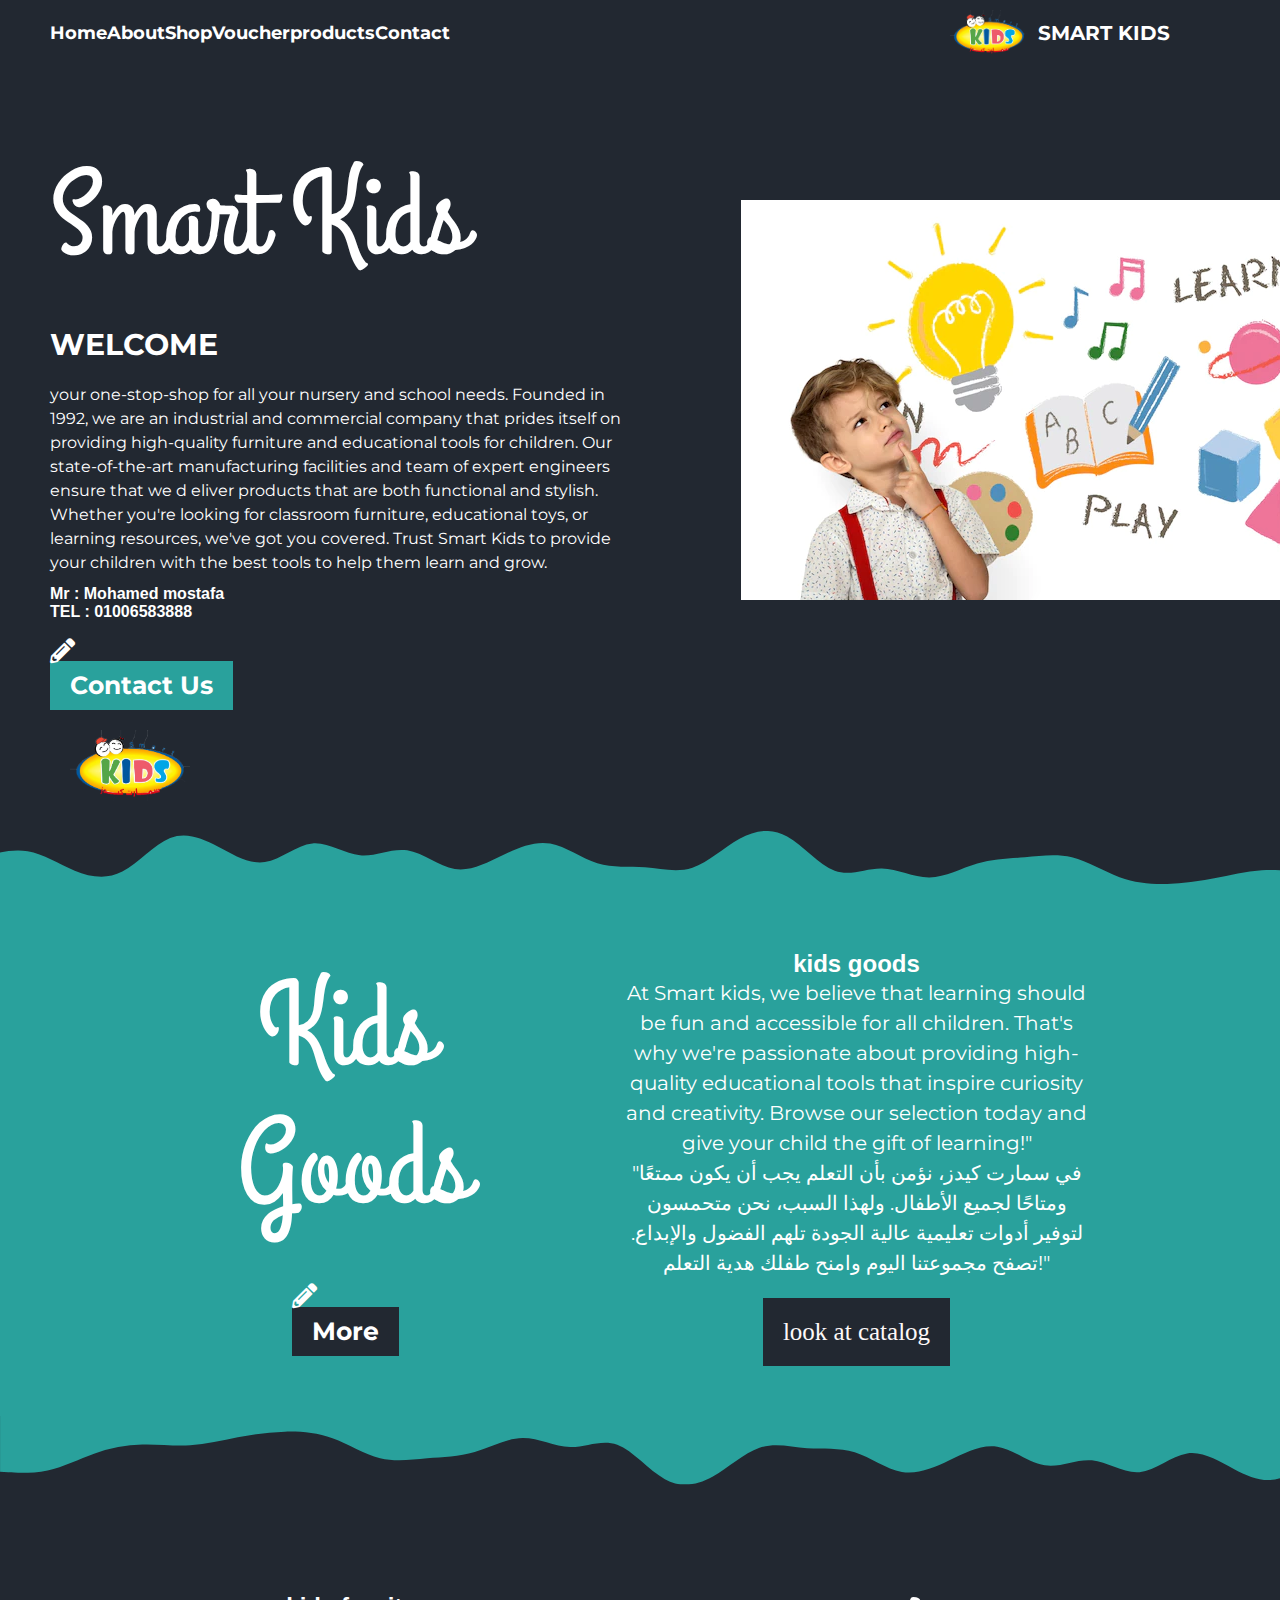
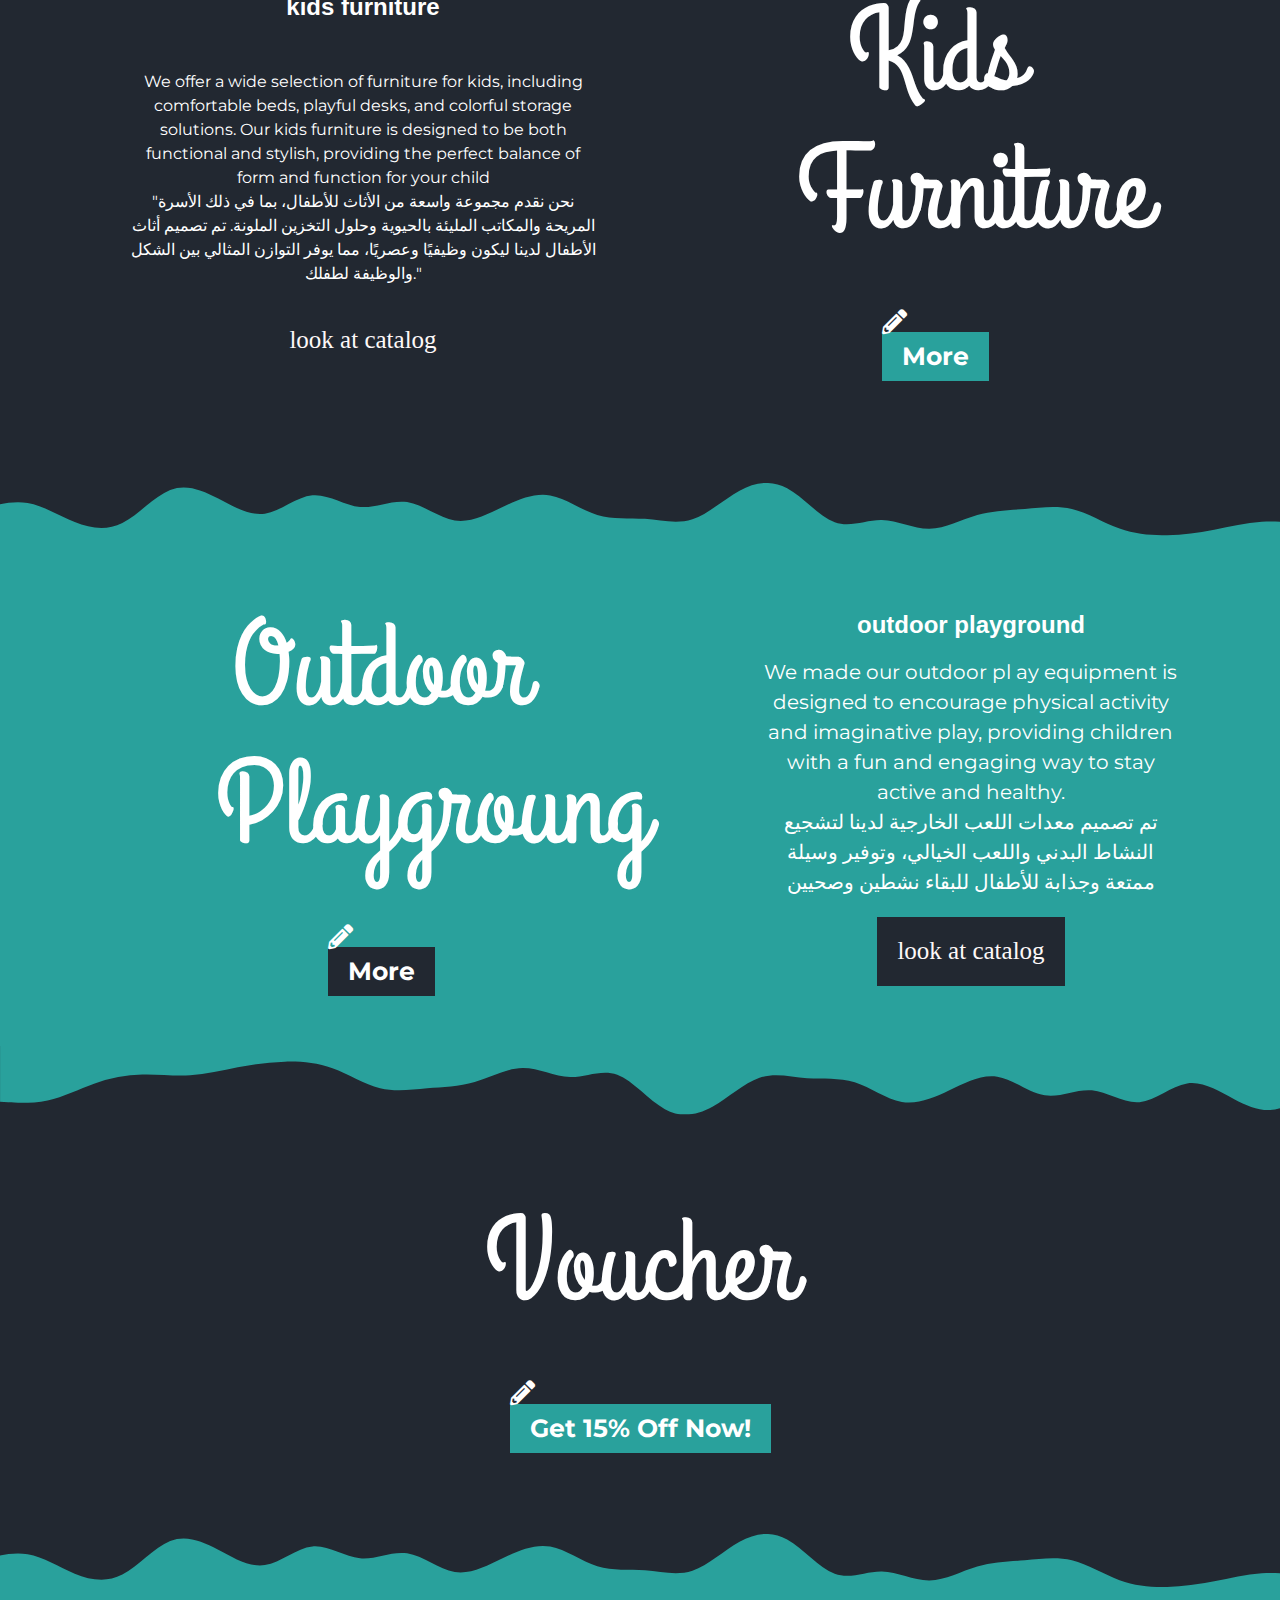
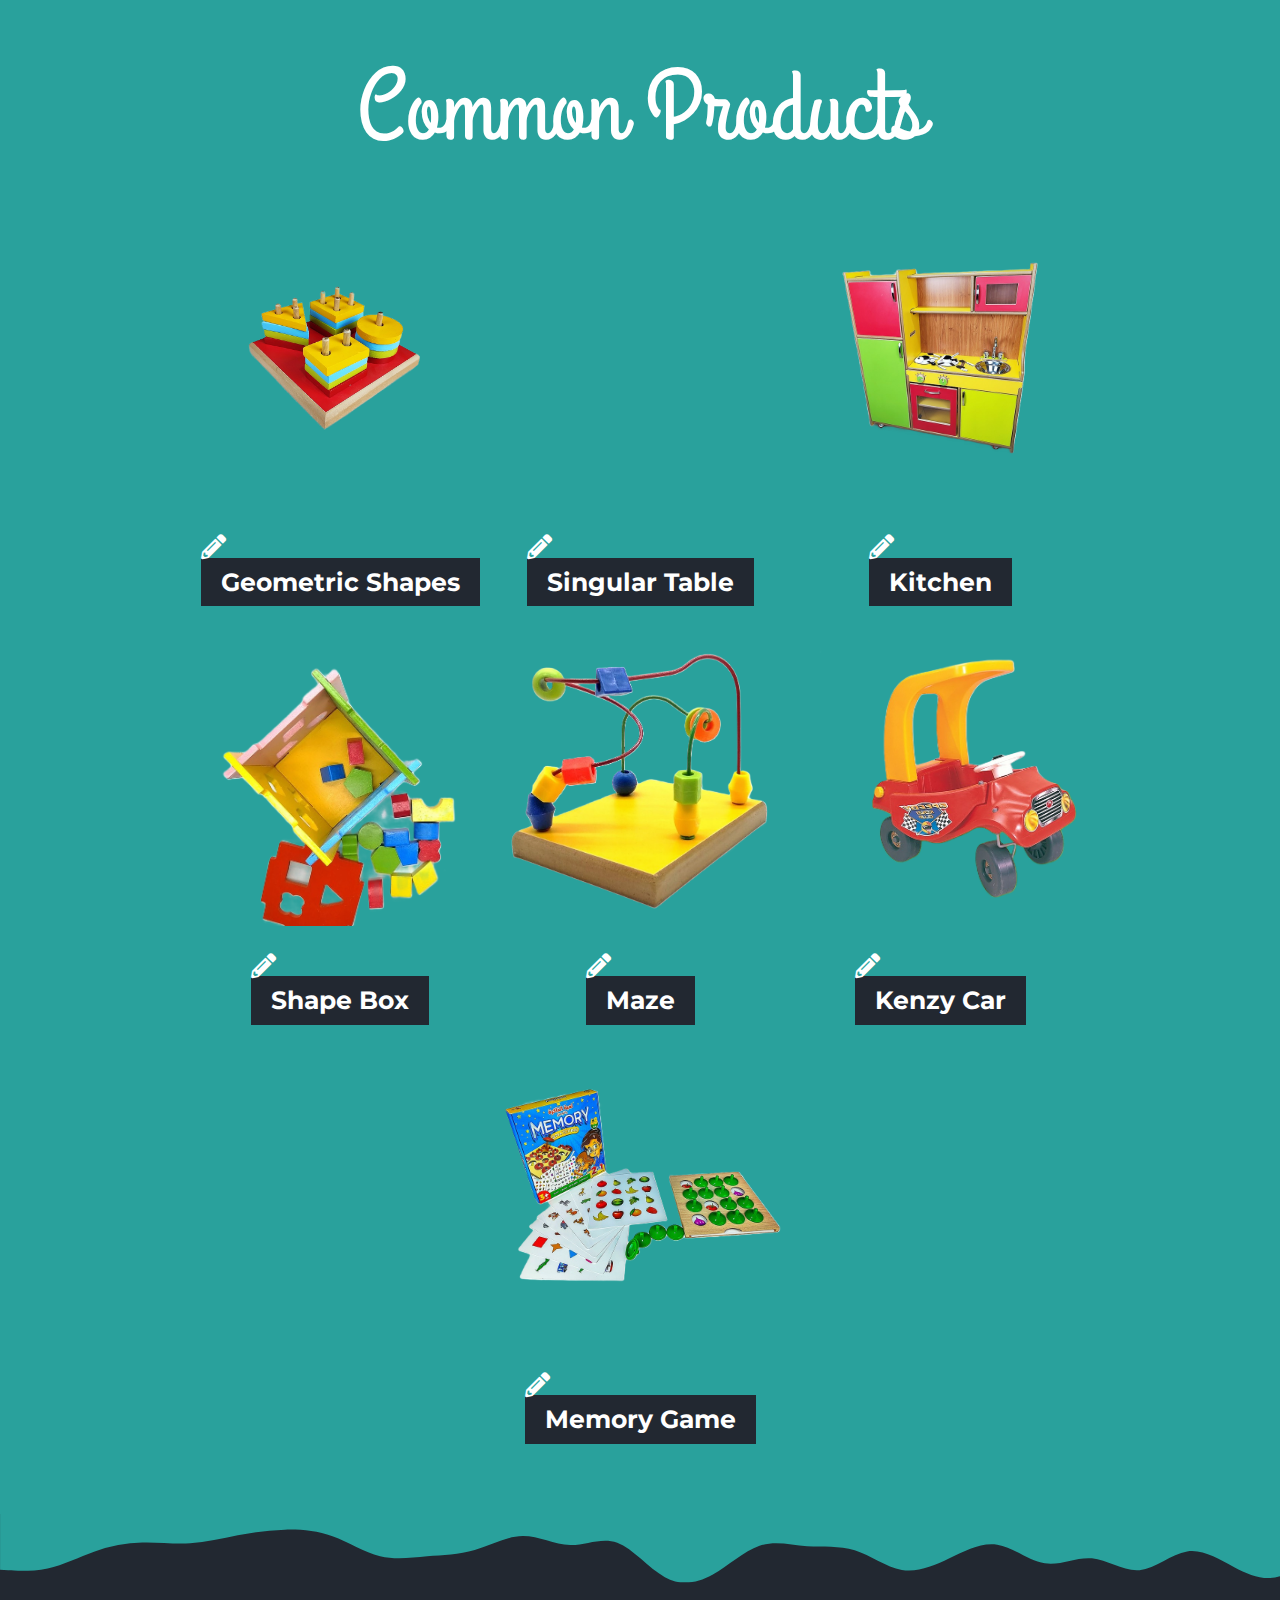
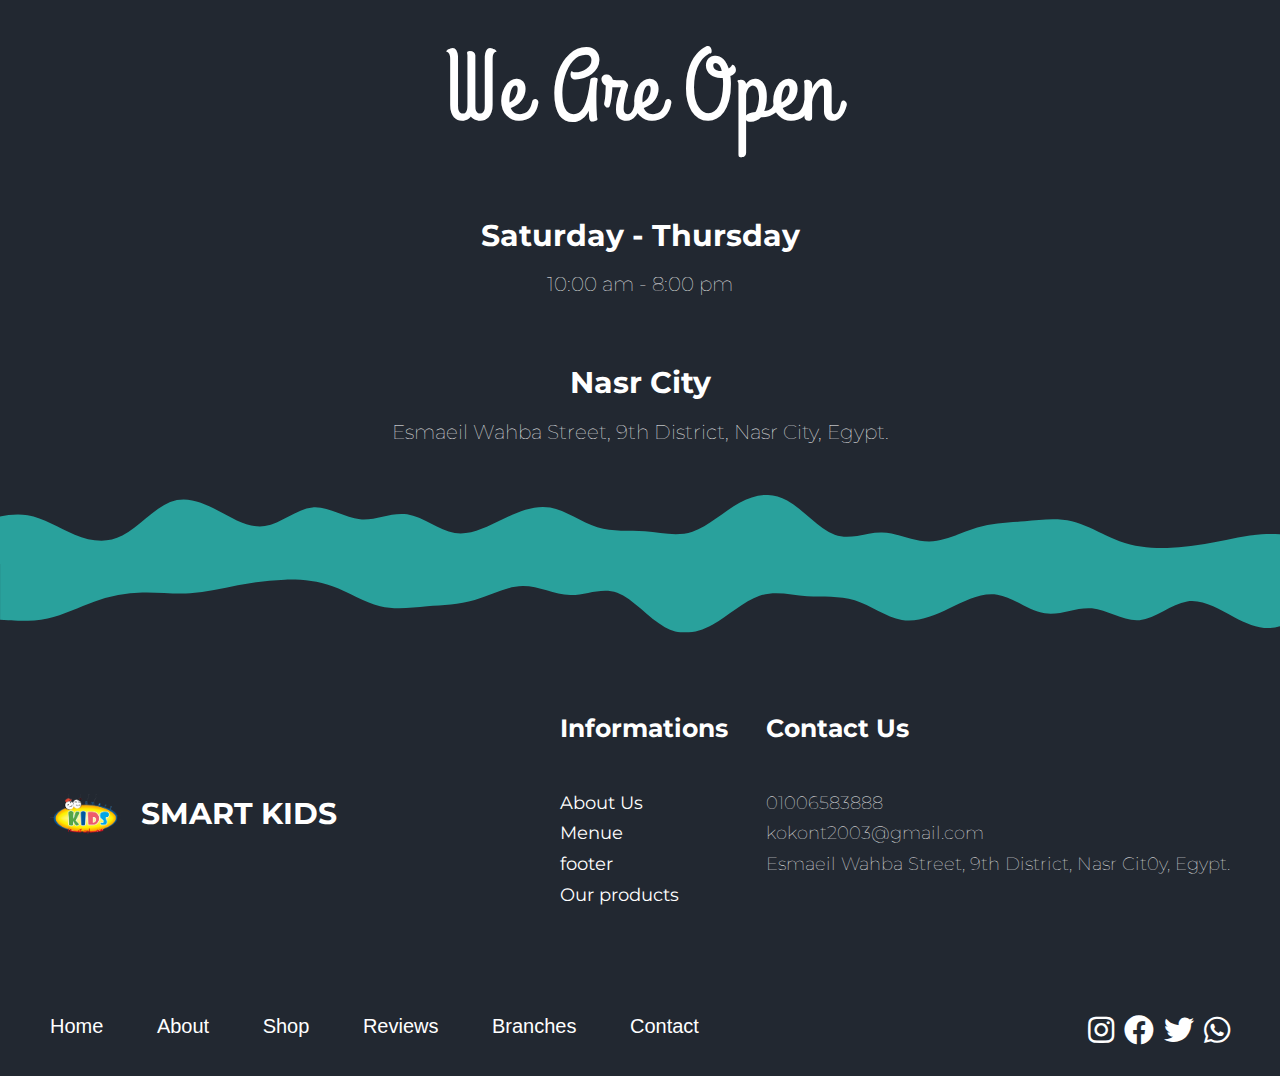
==== index.html @ daf352e1 "Add files via upload" ====
<!DOCTYPE html>
<html lang="en">

    <head>
        <meta charset="UTF-8" />
        <meta http-equiv="X-UA-Compatible" content="IE=edge" />
        <meta name="viewport" content="width=device-width, initial-scale=1.0" />
        <!-- Render All Elements Normally -->
        <link rel="stylesheet" href="css/normalize.css" />
        <!-- Font Awesome Library -->
        <link rel="stylesheet" href="css/all.min.css" />
        <!-- Main Template CSS File -->
        <link rel="stylesheet" href="css/style.css" />
        <!-- google fonts -->
        <link rel="preconnect" href="https://fonts.googleapis.com">
        <link rel="preconnect" href="https://fonts.gstatic.com" crossorigin>
        <link
            href="https://fonts.googleapis.com/css2?family=Grand+Hotel&family=Montserrat:wght@400;700&display=swap"
            rel="stylesheet"> <title>smart kids</title>
    </head>

    <body>
        <!-- Start Header -->
        <div class="header">
            <div class="container">
                <div class="toogle-menue"></div>
                <ul class="links">
                    <li><a href="#">Home</a></li>
                    <li><a href="#landing">About</a></li>
                    <li><a href="#shop">Shop</a></li>
                    <li><a href="#voucher">Voucher</a></li>
                    <li><a href="#branches">products</a></li>
                    <li><a href="#contact">Contact</a></li>
                </ul>
                <a href="#" class="logo"> <img src="images/i.png" alt> smart kids</a>
            </div>
        </div>
        <!-- End Header -->
        <!-- Start Landing -->
        <div class="landing" id="landing">
            <div class="container">
                <h2 class="main-heading">smart kids </h2>
                <h3 class="sec-heading">Welcome </h3>
                <p class="text"> your one-stop-shop for all your nursery and school needs. Founded in 1992, we are an industrial and commercial company that prides 
                    itself on providing high-quality furniture and educational tools for children. Our state-of-the-art manufacturing facilities and team of expert engineers ensure that we d
                    eliver products that are both functional and stylish. Whether you're looking 
                    for classroom furniture, educational toys, or learning resources, we've got you covered. Trust Smart Kids to provide your children with the best tools to help them learn and grow.
                </p>

                <h4 class="owner_name"> Mr : Mohamed mostafa <br>  TEL : 01006583888</h4>
                <a href="#contact" class="btn sec-color">contact us
                    <span></span>
                    <span></span>
                    <span></span>
                    <span></span>
                </a>
                <img class="logo2" src="images/i.png"> 
                
                <div class="slider-container">
                    <div class="slide" id="slide-1">
                      <img src="slider1.webp" alt="Slide 1">
                    </div>
                    <div class="slide" id="slide-2">
                      <img src="slider2.webp" alt="Slide 2">
                    </div>
                    <div class="slide" id="slide-3">
                      <img src="slider.webp" alt="Slide 3">
                    </div>
                    
                  </div>
                
                <img class="photo" src="./images/landing.png" alt>
            </div>
            <img class="wave top" src="./images/wave.svg" alt>
        </div>
        <!-- End Landing -->
        <!-- Start Balck Coffee -->
        <div class="black-coffee" id="shop">
            <div class="container">
                <div class="left">
                    <h2 class="main-heading">kids goods</h2>
                    <a href="kidsgoods.html" class="btn main-color">more
                        <span></span>
                        <span></span>
                        <span></span>
                        <span></span>
                    </a>
                </div>
                <div class="right">
                    <img class="photo" src="">
                    <h2>kids goods </h2>
                    
                    <p class="text">At Smart kids, we believe that learning should be fun and accessible for all children. That's why we're
                         passionate about providing high-quality educational tools that inspire curiosity and creativity. Browse our selection today and give your child the gift of learning!" 
                        <br>  "في سمارت كيدز، نؤمن بأن التعلم يجب أن يكون ممتعًا ومتاحًا لجميع الأطفال. ولهذا السبب، نحن متحمسون لتوفير أدوات تعليمية عالية الجودة تلهم الفضول والإبداع. تصفح مجموعتنا اليوم وامنح طفلك هدية التعلم!"


                        </p>
                         <a href="https://drive.google.com/file/d/15uPUa8YGggbLbIYWR8mlrxXrPIsjhNo_/view" class="catalog_botton"> look at catalog</a>
                </div>
            </div>
        </div>
        <!-- End Balck Coffee -->
        <!-- Start Hot Coffee -->
        <div class="hot-coffee">
            <img class="wave top" src="./images/wave.svg" alt>
            <img class="wave bottom" src="./images/wave.svg" alt>
            <div class="container">
                <div class="left">
                    <h2 class="main-heading">kids furniture</h2>
                    <a href="kids furniture.html" class="btn main-color">more
                        <span></span>
                        <span></span>
                        <span></span>
                        <span></span>
                    </a>
                </div>
                <div class="right">
                    <img class="photo" src="" alt>
                    <h2>kids furniture</h2>
                    <p class="text">We offer a wide selection of furniture for kids, including comfortable beds, playful desks, 
                        and colorful storage solutions. Our kids furniture is designed to be both functional and stylish, providing the perfect balance of form and function for your child
                        <br> "نحن نقدم مجموعة واسعة من الأثاث للأطفال، بما في ذلك الأسرة المريحة والمكاتب المليئة بالحيوية وحلول التخزين الملونة. تم تصميم أثاث الأطفال لدينا ليكون وظيفيًا وعصريًا، مما يوفر التوازن المثالي بين الشكل والوظيفة لطفلك."


                    </p>
                        <a href="https://drive.google.com/file/d/1RZOlcLW_BNAa9fKy_Tj-iD8TSJ9yM1sc/view" class="catalog_botton"> look at catalog</a>
                </div>
            </div>
        </div>

        <!-- End Hot Coffee -->
        <!-- Start White Coffee -->
        <div class="black-coffee" id="shop">
            <div class="container">
                <div class="left">
                    <h2 class="main-heading">outdoor playgroung</h2>
                    <a  href="outdoor playground.html" class="btn main-color">more
                        <span></span>
                        <span></span>
                        <span></span>
                        <span></span>
                    </a>
                </div>
                <div class="right">
                    <img class="photo" src="">
                    <h2> outdoor playground</h2>
                    <br> 
                    <p class="text"> We made our outdoor pl
                        ay equipment is designed to encourage physical activity 
                        and imaginative play, providing children with a fun and engaging way to stay active and healthy.
                        <br> تم تصميم معدات اللعب الخارجية لدينا لتشجيع النشاط البدني واللعب الخيالي، وتوفير وسيلة ممتعة وجذابة للأطفال للبقاء نشطين وصحيين


                     </p>
                         <a href="https://docs.google.com/presentation/d/1jX-IVxRZ-FwaDv3t13klKq6Z7dMm_e2P/edit#slide=id.p1" class="catalog_botton"> look at catalog</a>
                </div>
            </div>
        </div>
        <!-- End White Coffee -->
        <!-- Start Voucher -->
        <div class="voucher" id="voucher">
            <img class="wave bottom" src="./images/wave.svg" alt>
            <img class="wave top" src="./images/wave.svg" alt>
            <div class="container">
                <h2 class="main-heading">voucher</h2>
                <img src="smart kids/smartkids-main/img/salephoto.jpg" alt>
                <a class="btn sec-color">Get 15% off now! <span></span>
                    <span></span>
                    <span></span>
                    <span></span>
                </a>

            </div>
        </div>
        <!-- End Voucher -->
       <!-- Start Our Branches -->
       <div class="branches" id="branches">
        <h2 class="main-heading">common products</h2>
        <div class="container">
            <div class="content">
                <div class="img one"></div>
                <a class="btn main-color">geometric shapes <span></span>
                    <span></span>
                    <span></span>
                    <span></span>
                </a>
                <p class="text">Lorem ipsum dolor sit, amet consectetur
                    adipisicing elit. Perferendis impedit eligendi, illo
                    obcaecati minima </p>
            </div>
            <div class="content">
                <div class="img two"></div>
                <a class="btn main-color">singular table  <span></span>
                    <span></span>
                    <span></span>
                    <span></span>
                </a>
                <p class="text">Lorem ipsum dolor sit, amet
                    consectetur
                    adipisicing elit. Perferendis impedit eligendi, illo
                    obcaecati minima </p>
            </div>
            <div class="content">
                <div class="img three"></div>
                <a class="btn main-color">kitchen <span></span>
                    <span></span>
                    <span></span>
                    <span></span>
                </a>
                <p class="text">Lorem ipsum dolor sit, amet consectetur
                    adipisicing elit. Perferendis impedit eligendi, illo
                    obcaecati minima </p>
            </div>
            <div class="content">
                <div class="img four"></div>
                <a class="btn main-color">shape box <span></span>
                    <span></span>
                    <span></span>
                    <span></span>
                </a>
                <p class="text">Lorem ipsum dolor sit, amet consectetur
                    adipisicing elit. Perferendis impedit eligendi, illo
                    obcaecati minima </p>
            </div>
            <div class="content">
                <div class="img five"></div>
                <a class="btn main-color">maze <span></span>
                    <span></span>
                    <span></span>
                    <span></span>
                </a>
                <p class="text">Lorem ipsum dolor sit, amet consectetur
                    adipisicing elit. Perferendis impedit eligendi, illo
                    obcaecati minima </p>
            </div>
            <div class="content">
                <div class="img sex"></div>
                <a class="btn main-color">kenzy car <span></span>
                    <span></span>
                    <span></span>
                    <span></span>
                </a>
                <p class="text">Lorem ipsum dolor sit, amet consectetur
                    adipisicing elit. Perferendis impedit eligendi, illo
                    obcaecati minima </p>
            </div>
            
            <div class="content">
                <div class="img seven"></div>
                <a class="btn main-color">memory game <span></span>
                    <span></span>
                    <span></span>
                    <span></span>
                </a>
                <p class="text">Lorem ipsum dolor sit, amet consectetur
                    adipisicing elit. Perferendis impedit eligendi, illo
                    obcaecati minima </p>
            </div>

            

        </div>
    </div>
    <!-- End Our Branches -->
        <!-- Start Opening Times -->
        <div class="opening-times">
            <img class="wave bottom" src="./images/wave.svg" alt>
            <img class="wave top" src="./images/wave.svg" alt>

            <div class="container">
                <h2 class="main-heading">we are open</h2>
                <h3 class="sec-heading"> Saturday - Thursday</h3>
                <h4>10:00 am - 8:00 pm</h4>
                <h3 class="sec-heading">nasr city</h3>
                <h4>Esmaeil Wahba Street, 9th District, Nasr City, Egypt.</h4>
            

            </div>
        </div>
        <!-- End Opening Times -->
    <!-- Start Reviews -->
    <!--<div class="reviews" id="reviews">
        <h2 class="main-heading">customer reviews</h2>
        <div class="container">
            <div class="left">
                <img class="photo" src="" alt>
                <h4>john peter</h4>
                <p class="text">Lorem, ipsum dolor sit amet consectetur
                    adipisicing elit. Inventore veniam nemo optio
                    aspernatur, fugit, dolores eaque voluptate similique
                    necessitatibus sunt </p>
            </div>
            <div class="right">
                <img class="photo" src="" alt>
                <h4>ella samson</h4>
                <p class="text">Lorem, ipsum dolor sit amet consectetur
                    adipisicing elit. Inventore veniam nemo optio
                    aspernatur, fugit, dolores eaque voluptate similique
                    necessitatibus sunt</p>
            </div>
        </div>
    </div>-->
    <!-- End Reviews -->
     
        <!-- Start Footer -->
        <div class="footer" id="contact">
            <img class="wave bottom" src="./images/wave.svg" alt>
            <div class="container">
                <div class="up">
                    <div class="logo">
                        <img src="./images/i.png" alt>
                        <span>smart kids</span>
                    </div>
                    <div class="info">
                        <h4>Informations</h4>
                        <a href="#landing">About Us</a>
                        <a href="#shop">Menue</a>
                        <a href="#reviews">footer</a>
                        <a href="#branches"> Our products</a>
                    

                    </div>
                    <div class="contact">
                        <h4>Contact Us</h4>
                        <h5>01006583888</h5>
                        <h5>kokont2003@gmail.com</h5>            
                <h5>Esmaeil Wahba Street, 9th District, Nasr Cit0y, Egypt.</h5>
            
                    </div>
                </div>
                <div class="down">
                    <ul class="links">
                        <li><a href="#">Home</a></li>
                        <li><a href="#landing">About</a></li>
                        <li><a href="#shop">Shop</a></li>
                        <li><a href="#reviews">Reviews</a></li>
                        <li><a href="#branches">Branches</a></li>
                        <li><a href="#contact">Contact</a></li>
                    </ul>
                    <ul class="social">
                        <li><a href=""> <i class="fa-brands fa-instagram"></i>
                            </a></li>
                        <li><a href="https://www.facebook.com/Smart-kids-%D8%AA%D8%AC%D9%87%D9%8A%D8%B2-%D8%AD%D8%B6%D8%A7%D9%86%D8%A7%D8%AA-%D9%88-%D9%85%D8%AF%D8%A7%D8%B1%D8%B3-100479931298171/"> <i class="fa-brands fa-facebook"></i>
                            </a></li>
                        <li><a href> <i class="fa-brands fa-twitter"></i>
                            </a></li>
                        <li><a href> <i class="fa-brands fa-whatsapp"></i>
                            </a></li>
                    </ul>
                </div>
            </div>
        </div>
        <!-- End Footer -->
        <!-- Start Going To Top -->
        <a href="#" class="going-to-top"></a>
        <!-- End Going To Top -->
        <script src="./js/script.js"></script>
    </body>

</html>
---- css/style.css ----
/*
* Prefixed by https://autoprefixer.github.io
* PostCSS: v8.4.14,
* Autoprefixer: v10.4.7
* Browsers: last 4 version
*/

/* Start Variables */

:root {
    --main-color: #222831;
    --sec-color: rgb(41, 161, 156);
    --third-color: #ffffff;
    --main-font: 'Grand Hotel', 'cursive';
    --sec-font: 'Montserrat', sans-serif;
    --header-height: 80px;
}

/* End Variables */

/* Start Global Rules */

* {
    -webkit-box-sizing: border-box;
    box-sizing: border-box;
    padding: 0;
    margin: 0;
}

html {
    scroll-behavior: smooth;
}

body {
    font-family: "Open Sans", sans-serif;
    color: var(--third-color);
    background-color: var(--main-color);
}

ul {
    list-style: none;
}

a {
    text-decoration: none;
    color: var(--third-color);
}

/* End Global Rules */

/* Start Main Components */
.container {
    padding-left: 50px;
    padding-right: 50px;
    margin-left: auto;
    margin-right: auto;
    width: 100%;
}

.main-heading {
    font-family: var(--main-font);
    text-transform: capitalize;
    font-size: 120px;
    margin-bottom: 40px;
    font-weight: 100;
}

@media only screen and (max-width: 992px) {
    .main-heading {
        font-size: 100px;
    }
}

@media only screen and (max-width: 768px) {
    .main-heading {
        font-size: 60px;
        font-weight: 100;
    }
}

.sec-heading {
    font-family: var(--sec-font);
    text-transform: uppercase;
    font-size: 30px;
    margin-bottom: 20px;
}

@media only screen and (max-width: 992px) {
    .sec-heading {
        font-size: 25px;
    }
}

@media only screen and (max-width: 768px) {
    .sec-heading {
        font-size: 20px;
    }
}


.text {
    font-family: var(--sec-font);
    line-height: 1.5;
}

.btn {
    font-family: var(--sec-font);
    text-transform: capitalize;
    font-size: 25px;
    font-weight: bold;
    padding: 10px 20px;
    border: none;
    margin-top: 30px;
    display: block;
    cursor: pointer;
    position: relative;
    width: -webkit-fit-content;
    width: -moz-fit-content;
    width: fit-content;
    z-index: 999;
}

.btn:hover {
    color: var(--main-color);
    -webkit-transition: 0.2s;
    -o-transition: 0.2s;
    transition: 0.2s;
    -webkit-transition-delay: 0.8s;
    -o-transition-delay: 0.8s;
    transition-delay: 0.8s;
}

.btn::before {
    content: '';
    position: absolute;
    top: 0;
    left: 0;
    width: 100%;
    height: 100%;
    background-color: var(--third-color);
    z-index: -1;
    -webkit-transform: scale(0);
    -ms-transform: scale(0);
    transform: scale(0);
    -webkit-transform-origin: top left;
    -ms-transform-origin: top left;
    transform-origin: top left;
}

.btn::after {
    content: '\f303';
    font-family: fontAwesome;
    position: absolute;
    width: 10px;
    height: 10px;
    color: var(--third-color);
    top: -50%;
    left: 0;
}

.btn:hover::after {
    -webkit-animation: draw 0.9s linear forwards;
    animation: draw 0.9s linear forwards;
}

@-webkit-keyframes draw {
    0% {
        top: -50%;
        left: 0;
    }

    20% {
        top: -50%;
        left: 100%;
    }

    40% {
        top: 50%;
        right: 0%;
    }

    60% {
        top: 50%;
        left: 0%;
    }

    80% {
        top: -50%;
        left: 0%;
    }

    100% {
        top: 50%;
        left: 100%;
    }

}

@keyframes draw {
    0% {
        top: -50%;
        left: 0;
    }

    20% {
        top: -50%;
        left: 100%;
    }

    40% {
        top: 50%;
        right: 0%;
    }

    60% {
        top: 50%;
        left: 0%;
    }

    80% {
        top: -50%;
        left: 0%;
    }

    100% {
        top: 50%;
        left: 100%;
    }

}

.btn:hover::before {
    -webkit-transform: scale(1);
    -ms-transform: scale(1);
    transform: scale(1);
    -webkit-transition: 0.5s;
    -o-transition: 0.5s;
    transition: 0.5s;
    -webkit-transition-delay: 0.8s;
    -o-transition-delay: 0.8s;
    transition-delay: 0.8s;
}

.btn span {
    position: absolute;
    background-color: var(--third-color);
}

.btn span:nth-of-type(1),
.btn span:nth-of-type(3) {
    width: 100%;
    height: 2px;
}

.btn span:nth-of-type(1) {
    top: 0;
    left: 0;
    -webkit-transform-origin: left;
    -ms-transform-origin: left;
    transform-origin: left;
    -webkit-transform: scaleX(0);
    -ms-transform: scaleX(0);
    transform: scaleX(0);
}

.btn:hover span:nth-of-type(1) {
    -webkit-transform: scaleX(1);
    -ms-transform: scaleX(1);
    transform: scaleX(1);
    -webkit-transition: 0.2s;
    -o-transition: 0.2s;
    transition: 0.2s;
    -webkit-transition-delay: 0s;
    -o-transition-delay: 0s;
    transition-delay: 0s;
}

.btn span:nth-of-type(3) {
    bottom: 0;
    left: 0;
    -webkit-transform-origin: right;
    -ms-transform-origin: right;
    transform-origin: right;
    -webkit-transform: scaleX(0);
    -ms-transform: scaleX(0);
    transform: scaleX(0);
}

.btn:hover span:nth-of-type(3) {
    -webkit-transform: scaleX(1);
    -ms-transform: scaleX(1);
    transform: scaleX(1);
    -webkit-transition: 0.2s;
    -o-transition: 0.2s;
    transition: 0.2s;
    -webkit-transition-delay: 0.4s;
    -o-transition-delay: 0.4s;
    transition-delay: 0.4s;
}

.btn span:nth-of-type(2),
.btn span:nth-of-type(4) {
    height: 100%;
    width: 2px;
}

.btn span:nth-of-type(2) {
    top: 0;
    right: 0;
    -webkit-transform-origin: top;
    -ms-transform-origin: top;
    transform-origin: top;
    -webkit-transform: scaleY(0);
    -ms-transform: scaleY(0);
    transform: scaleY(0);
}

.btn:hover span:nth-of-type(2) {
    -webkit-transform: scaleY(1);
    -ms-transform: scaleY(1);
    transform: scaleY(1);
    -webkit-transition: 0.2s;
    -o-transition: 0.2s;
    transition: 0.2s;
    -webkit-transition-delay: 0.2s;
    -o-transition-delay: 0.2s;
    transition-delay: 0.2s;
}

.btn span:nth-of-type(4) {
    top: 0;
    left: 0;
    -webkit-transform-origin: bottom;
    -ms-transform-origin: bottom;
    transform-origin: bottom;
    -webkit-transform: scaleY(0);
    -ms-transform: scaleY(0);
    transform: scaleY(0);
}

.btn:hover span:nth-of-type(4) {
    -webkit-transform: scaleY(1);
    -ms-transform: scaleY(1);
    transform: scaleY(1);
    -webkit-transition: 0.2s;
    -o-transition: 0.2s;
    transition: 0.2s;
    -webkit-transition-delay: 0.6s;
    -o-transition-delay: 0.6s;
    transition-delay: 0.6s;
}

.btn.main-color {
    background-color: var(--main-color);
}

.btn.sec-color {
    background-color: var(--sec-color);
}

@media only screen and (max-width: 992px) {
    a.btn {
        font-size: 20px;
    }
}

@media only screen and (max-width: 600px) {
    a.btn {
        font-size: 16px;
    }
}

.photo {
    mask-image: url('../images/mask.png');
    -webkit-mask-image: url('../images/mask.png');
    -moz-mask-image: url('../images/mask.png');
    mask-repeat: no-repeat;
    -webkit-mask-repeat: no-repeat;
    -moz-mask-repeat: no-repeat;
}


.wave {
    position: absolute;
    width: 115%;
}

.top {
    left: -20px;
    bottom: -5px;
}

.bottom {
    -webkit-transform: rotate(180deg);
    -ms-transform: rotate(180deg);
    transform: rotate(180deg);
    top: -5px;

}

/* End Main Components */

/* Start Header */
.header {
    width: 100%;
    height: var(--header-height);
    background-color: var(--main-color);
}

.header .container {
    display: -webkit-box;
    display: -ms-flexbox;
    display: flex;
    -webkit-box-pack: justify;
    -ms-flex-pack: justify;
    justify-content: space-between;
    padding-top: 10px;
    padding-bottom: 10px;
    position: relative;
}

.header .toogle-menue {
    display: none;
}

.header .container .links {
    display: -webkit-box;
    display: -ms-flexbox;
    display: flex;
    -webkit-box-align: center;
    -ms-flex-align: center;
    align-items: center;
    -webkit-box-pack: justify;
    -ms-flex-pack: justify;
    justify-content: space-between;
    width: 50%;
    z-index: 999;
}

@media only screen and (max-width: 900px) {
    .header .toogle-menue {
        position: relative;
        width: 40px;
        height: 50px;
        display: -webkit-box;
        display: -ms-flexbox;
        display: flex;
        -webkit-box-pack: center;
        -ms-flex-pack: center;
        justify-content: center;
        -webkit-box-align: center;
        -ms-flex-align: center;
        align-items: center;
        cursor: pointer;
    }

    .header .toogle-menue::before {
        content: '';
        width: 100%;
        height: 3px;
        background-color: var(--third-color);
        -webkit-transform: translateY(-12px);
        -ms-transform: translateY(-12px);
        transform: translateY(-12px);
        position: absolute;
        -webkit-box-shadow: 0 12px var(--third-color);
        box-shadow: 0 12px var(--third-color);
        -webkit-transition: 0.3s;
        -o-transition: 0.3s;
        transition: 0.3s;

    }

    .header .toogle-menue::after {
        content: '';
        width: 100%;
        height: 3px;
        background-color: var(--third-color);
        -webkit-transform: translateY(12px);
        -ms-transform: translateY(12px);
        transform: translateY(12px);
        position: absolute;
        -webkit-transition: 0.3s;
        -o-transition: 0.3s;
        transition: 0.3s;

    }

    .header .container.active .toogle-menue::after {
        -webkit-transform: rotate(50deg);
        -ms-transform: rotate(50deg);
        transform: rotate(50deg);
        background-color: var(--sec-color);
    }

    .header .container.active .toogle-menue::before {
        -webkit-transform: rotate(-50deg);
        -ms-transform: rotate(-50deg);
        transform: rotate(-50deg);
        background-color: var(--sec-color);
        -webkit-box-shadow: none;
        box-shadow: none;
    }

    .header .container .links {
        display: none;
        position: absolute;
        top: var(--header-height);
        left: 0;
        background-color: var(--main-color);
        -webkit-box-orient: vertical;
        -webkit-box-direction: normal;
        -ms-flex-direction: column;
        flex-direction: column;
        width: 100%;
        height: calc(100vh - var(--header-height));
        -webkit-transition: 0.3s;
        -o-transition: 0.3s;
        transition: 0.3s;

    }

    .header .container.active .links {
        display: initial;
    }

    .header .container .links li {
        width: 100%;
        padding-left: 50px;
        padding-top: 20px;
        padding-bottom: 30px;
    }
}
.header .container .links a {
    font-family: var(--sec-font);
    font-weight: bold;
    font-size: 18px;
    padding-bottom: 15px;
    -webkit-transition: 0.3s;
    -o-transition: 0.3s;
    transition: 0.3s;

}

.header .container .links a:hover {
    border-bottom: 2px solid var(--sec-color);
}

.header .container .logo {
    display: -webkit-box;
    display: -ms-flexbox;
    display: flex;
    -webkit-box-align: center;
    -ms-flex-align: center;
    align-items: center;
    text-transform: uppercase;
    font-family: var(--sec-font);
    font-weight: bold;
    font-size: 20px;
}
.owner_name{
    padding-top: 10px;
    padding-bottom: 10px;
}
.header .container .logo img {
    max-width: 10%;
    margin-right: 10px;
    margin-left: 500px;

}

.header .container .logo:hover {
    color: var(--sec-color);
}

@media only screen and (max-width: 600px) {
    .header .container .logo {
        font-size: 15px;
    }

    .header .container .logo img {
        max-width: 15%;
    }
}

/* End Header */

/* Start Landing */
.landing {
    height: calc(100vh - var(--header-height));
    background-color: var(--main-color);
    position: relative;
    overflow: hidden;
    padding-top: 70px   ;
}

.landing .text {
    width: 50%;
}


.landing .photo {
    position: absolute;
    right: 0;
    bottom: 0;
    width: 50%;
    mask-size: 200%;
    -webkit-mask-size: 200%;
    -moz-mask-size: 200%;
}
.logo2{
    padding-top: 20px;
    width: 120px;
    margin-left: 20px;
}

.slider-container {
    position: relative;
    width: 100%;
    height: 400px;
    overflow: hidden;
    margin-left: 54%;
    display: block;
  }
  
.slider-container {
position: absolute;
top: 120px;  
}
  
  .slide {
    position: absolute;
    width: 100%;
    height: 400px;
    display: none;
  }
  
  .slide:first-child {
    display: block;
  }

@media only screen and (max-width: 992px) {
    .slider-container{
        display: none;
    }
    .landing .photo {
        width: 50%;
    }
    .logo2{
        display: none;
    }
}

@media  (max-width: 767px) {
    .landing .container {
        text-align: center;
    }

    .landing .text {
        width: 100%;
        margin-left: auto;
        margin-right: auto;
        margin-bottom: 30px;
    }
    .landing .btn {
        display: inline-block;
    }
    .landing .photo {
        display: none;
    }
    .logo2{
        display: none;
    }
}
@media only screen and (max-width: 600px) {
    .logo2{
        display: none;
    }
}

  
/* End Landing */
/* start Black Coffee */
.black-coffee {
    overflow: hidden;
    background-color: var(--sec-color);
    position: relative;
    overflow: hidden;
}

.black-coffee .container {
    display: -webkit-box;
    display: -ms-flexbox;
    display: flex;
    padding-top: 50px;
    padding-bottom: 50px;
    -webkit-box-pack: center;
    -ms-flex-pack: center;
    justify-content: center;
    -webkit-box-align: center;
    -ms-flex-align: center;
    align-items: center;
    text-align: center;
}

.black-coffee .left,
.black-coffee .right {
    display: -webkit-box;
    display: -ms-flexbox;
    display: flex;
    -webkit-box-orient: vertical;
    -webkit-box-direction: normal;
    -ms-flex-direction: column;
    flex-direction: column;
    -webkit-box-align: center;
    -ms-flex-align: center;
    align-items: center;
}

.black-coffee .left .main-heading,
.black-coffee .right {
    width: 50%;
}

.black-coffee .left button {
    background-color: var(--main-color);
}

.black-coffee .right .photo {
    width: 60%;
    mask-size: 100%;
    -webkit-mask-size: 100%;
    -moz-mask-size: 100%;
}

.black-coffee .right .text {
    width: 80%;   
     font-size: 20px;
}
.catalog_botton {
    display: inline-block;
    margin-top: 20px;
    padding: 20px 20px;
    color: #fdf8f8;
    font-size: 25px;
    background-color: #222831;
    font-family: cursive;
    text-decoration: none;
  }
  
  .catalog_botton:hover {
    font-size: 30px;
    transition-duration: .5s;
  }

/* Extra small devices (phones, 600px and down) */
@media (max-width: 600px) {
    .black-coffee .container {
        padding-left: 0;
        padding-right: 0;
        -webkit-box-orient: vertical;
        -webkit-box-direction: normal;
            -ms-flex-direction: column;
                flex-direction: column;
        padding-top: 30px;
        padding-bottom: 30px;
    
    }

    .black-coffee .left .main-heading {
        font-size: 60px;
        width: 100%;
    }

    .black-coffee .left .btn {
        font-size: 15px;
        margin-top: 0;
    }


    .black-coffee .right  {
        width: 100%;
    }
    .black-coffee .right .photo {
        display: none;
    }

    .black-coffee .right .text {
        width: 80%;   
     font-size: 20px;
    }

}

/* Medium devices (landscape tablets, 768px and up) */
@media only screen and (min-width: 600px) and (max-width: 767px) {
    .black-coffee .right {
        width: 80%;
    }

    .black-coffee .right .text {
        width: 100%;
    }
}

/* End Black Coffee */
/* Start Hot Coffee */
.hot-coffee {
    overflow: hidden;
    background-color: var(--main-color);
    position: relative;
    padding-top: 120px;
    padding-bottom: 120px;
}

.hot-coffee .container {
    display: -webkit-box;
    display: -ms-flexbox;
    display: flex;
    padding-top: 50px;
    padding-bottom: 50px;
    -webkit-box-pack: center;
    -ms-flex-pack: center;
    justify-content: center;
    -webkit-box-align: center;
    -ms-flex-align: center;
    align-items: center;
    text-align: center;
    -webkit-box-orient: horizontal;
    -webkit-box-direction: reverse;
    -ms-flex-direction: row-reverse;
    flex-direction: row-reverse;
}

.hot-coffee .left,
.hot-coffee .right {
    display: -webkit-box;
    display: -ms-flexbox;
    display: flex;
    -webkit-box-orient: vertical;
    -webkit-box-direction: normal;
    -ms-flex-direction: column;
    flex-direction: column;
    -webkit-box-align: center;
    -ms-flex-align: center;
    align-items: center;
}

.hot-coffee .left .main-heading,
.hot-coffee .right {
    width: 50%;
}

.hot-coffee .left .btn {
    background-color: var(--sec-color);
}

.hot-coffee .right .photo {
    width: 60%;
    mask-size: 100%;
    -webkit-mask-size: 100%;
    -moz-mask-size: 100%;
}

.hot-coffee .right .text {
    width: 80%;
    margin-top: 50px;
}


/* Extra small devices (phones, 600px and down) */
@media only screen and (max-width: 600px) {
    .hot-coffee {
        padding-top: 30px;
        padding-bottom: 30px;
    }

    .hot-coffee .container {
        padding-left:10px;
        padding-right: 10px;
        -webkit-box-orient: vertical;
        -webkit-box-direction: normal;
            -ms-flex-direction: column;
                flex-direction: column;
    }


    .hot-coffee .left .main-heading {
        font-size: 60px;
        width: 100%;
    }

    .hot-coffee .left .btn {
        font-size: 15px;
        margin-top: 0;
    }


    .hot-coffee .right  {
        width: 100%;
    }
    .hot-coffee .right .photo {
        display: none;
    }

    .hot-coffee .right .text {
        margin-top: 30px;
        width: 100%;
    }

}

/* Medium devices (landscape tablets, 768px and up) */
@media only screen and (min-width: 600px) and (max-width: 768px) {
    .hot-coffee {
        padding-top: 50px;
        padding-bottom: 50px;
    }

    .hot-coffee .right {
        width: 70%;
    }

    .hot-coffee .right .text {
        width: 100%;
    }
}

/* End Hot Coffee */
/* start white Coffee */
.white-coffee {
    overflow: hidden;
    background-color: var(--sec-color);
    position: relative;
}

.white-coffee .container {
    display: -webkit-box;
    display: -ms-flexbox;
    display: flex;
    padding-top: 50px;
    padding-bottom: 50px;
    -webkit-box-pack: center;
    -ms-flex-pack: center;
    justify-content: center;
    -webkit-box-align: center;
    -ms-flex-align: center;
    align-items: center;
    text-align: center;
}

.white-coffee .left,
.white-coffee .right {
    display: -webkit-box;
    display: -ms-flexbox;
    display: flex;
    -webkit-box-orient: vertical;
    -webkit-box-direction: normal;
    -ms-flex-direction: column;
    flex-direction: column;
    -webkit-box-align: center;
    -ms-flex-align: center;
    align-items: center;
}

.white-coffee .left .main-heading,
.white-coffee .right {
    width: 50%;
}

.white-coffee .left button {
    background-color: var(--main-color);
}

.white-coffee .right .photo {
    width: 60%;
    mask-size: 100%;
    -webkit-mask-size: 100%;
    -moz-mask-size: 100%;
}

.white-coffee .right .text {
   width: 80%;   
     font-size: 20px;
}


/* Extra small devices (phones, 600px and down) */
@media only screen and (max-width: 600px) {
    .white-coffee .container {
        padding-left: 10px;
        padding-right: 10px;
        -webkit-box-orient: vertical;
        -webkit-box-direction: normal;
            -ms-flex-direction: column;
                flex-direction: column;
    }


    .white-coffee .left .main-heading {
        font-size: 60px;
        width: 100%;
    }

    .white-coffee .left .btn {
        font-size: 15px;
        margin-top: 0;
    }


    .white-coffee .right  {
        width: 100%;
    }
    .white-coffee .right .photo {
        display: none;
    }

    .white-coffee .right .text {
        margin-top: 30px;
        width: 100%;
    }

}

/* Medium devices (landscape tablets, 768px and up) */
@media only screen and (min-width: 600px) and (max-width: 768px) {
    .white-coffee .right {
        width: 80%;
    }

    .white-coffee .right .text {
        width: 100%;
    }
}

/* End white Coffee */
/* Start Voucher */
.voucher {
    overflow: hidden;
    position: relative;
    padding-top: 150px;
    padding-bottom: 150px;
}

@media only screen and (max-width: 768px) {
    .voucher {
        padding-top: 100px;
        padding-bottom: 100px;
    }
}

.voucher .container {
    display: -webkit-box;
    display: -ms-flexbox;
    display: flex;
    -webkit-box-orient: vertical;
    -webkit-box-direction: normal;
    -ms-flex-direction: column;
    flex-direction: column;
    -webkit-box-align: center;
    -ms-flex-align: center;
    align-items: center;
}
.voucher .container img {
    width: 40%;
}

.voucher button {
    background-color: var(--sec-color);
}

@media only screen and (max-width: 768px) {
    .voucher .container img {
        width: 80%;
    }
}

/* End Voucher */

/* Start Reviews */
.reviews {
    padding-top: 50px;
    padding-bottom: 50px;
    background-color: var(--sec-color);
    overflow: hidden;

}

.reviews .container {
    display: -webkit-box;
    display: -ms-flexbox;
    display: flex;
    text-align: center;
}

@media only screen and (max-width: 600px) {}

.reviews .main-heading {
    font-size: 100px;
    font-weight: 100;
    text-align: center;
}

@media only screen and (max-width: 600px) {
    .reviews .container {
        -webkit-box-orient: vertical;
        -webkit-box-direction: normal;
        -ms-flex-direction: column;
        flex-direction: column;
    }

    .reviews .main-heading {
        font-size: 50px;
    }
}

.reviews .photo {
    width: 60%;
    mask-size: 100%;
    -webkit-mask-size: 100%;
}

.reviews h4 {
    margin-top: 30px;
    font-family: var(--main-font);
    font-size: 50px;
    font-weight: 100;
}

@media only screen and (max-width: 768px) {
    .reviews h4 {
        font-size: 35px;
    }
}

.reviews .text {
    margin-top: 30px;
    width: 80%;
    margin-left: auto;
    margin-right: auto;

}

@media only screen and (max-width: 600px) {
    .reviews .text:first-of-type {
        margin-bottom: 30px;
    }

    .reviews .text {
        width: 100%;
    }

}

/* End Reviews */

/* Start Opening Times */
.opening-times {
    position: relative;
    padding-top: 120px;
    padding-bottom: 120px;
    overflow: hidden;

}

.opening-times .container {
    text-align: center;
}

.opening-times .main-heading {
    font-size: 100px;
}

@media only screen and (max-width: 600px) {
    .opening-times .main-heading {
        font-size: 50px;
    }
}

.opening-times .sec-heading {
    text-transform: capitalize;
    margin-top: 70px;
}

.opening-times h4 {
    font-family: var(--sec-font);
    font-size: 20px;
    font-weight: 100;
    margin-top: 20px;
}

/* End Opening Times */

/* Start Our Branches */
.branches {
    background-color: var(--sec-color);
    padding-top: 50px;
    padding-bottom: 50px;
    overflow: hidden;

}

.branches .container {
    display: flex;
    flex-wrap: wrap;
    justify-content: center;
}



.branches .main-heading {
    font-size: 100px;
    text-align: center;
}




@media only screen and (max-width: 600px) {
    .branches .main-heading {
        font-size: 60px;
    }
}


.branches .container {
    display: -webkit-box;
    display: -ms-flexbox;
    display: flex;
    text-align: center;
}

@media only screen and (max-width: 768px) {
    .branches .container {
        -webkit-box-orient: vertical;
        -webkit-box-direction: normal;
        -ms-flex-direction: column;
        flex-direction: column;
    }
}

.branches .content {
    display: -webkit-box;
    display: -ms-flexbox;
    display: flex;
    -webkit-box-orient: vertical;
    -webkit-box-direction: normal;
    -ms-flex-direction: column;
    flex-direction: column;
    -webkit-box-align: center;
    -ms-flex-align: center;
    align-items: center;
    
}
  

@media only screen and (max-width: 600px) {
    .branches .content:not(:last-of-type) {
        margin-bottom: 30px;
    }
}

.branches .content .img {
    width: 300px;
    height: 300px;
    position: relative;
    background-size: cover;
    margin-bottom: 20px;
}



.branches .content .img.one {
    background-image: url("../images/kawela.png");
}

.branches .content .img.two {
    background-image: url("../images/trabizt\ ta5atob\ 2.png");
}

.branches .content .img.three {
    background-image: url("../images/matba5.png");
}

.branches .content .img.four {
    background-image: url("../images/shape_box.png");
}
.branches .content .img.five {
    background-image: url("../images/maze.png");
}
.branches .content .img.sex {
    background-image: url("../images/car.png");
}
.branches .content .img.seven {
    background-image: url("../images/memory.png");
}


/*wsaaaa2eeel*/
.branches .content .img.ws1 {
    background-image: url("../images/وسائل/Picture11.png");
}
.branches .content .img.ws2 {
    background-image: url("../images/وسائل/Picture10.png");
}
.branches .content .img.ws3 {
    background-image: url("../images/وسائل/Picture12.png");
}















  /*asaas*/
.branches .content .img.oneas {
    background-image: url("../images/Picture1as.png");
}
.branches .content .img.oneas2 {
    background-image: url("../images/اثاث/djk2.png");
}
.branches .content .img.oneas3 {
    background-image: url("../images/اثاث/Picture1.png");
}
.branches .content .img.oneas4 {
    background-image: url("../images/اثاث/Picture10.png");
}
.branches .content .img.oneas5 {
    background-image: url("../images/اثاث/Picture11.png");
}
.branches .content .img.oneas6 {
    background-image: url("../images/اثاث/Picture12.png");
}
.branches .content .img.oneas7 {
    background-image: url("../images/اثاث/Picture13.png");
}
.branches .content .img.oneas8 {
    background-image: url("../images/اثاث/Picture14.png");
}
.branches .content .img.oneas9 {
    background-image: url("../images/اثاث/Picture18.png");
}
.branches .content .img.oneas10 {
    background-image: url("../images/اثاث/Picture16.png");
}
.branches .content .img.oneas11 {
    background-image: url("../images/اثاث/Picture17.png");
}
.branches .content .img.oneas12 {
    background-image: url("../images/اثاث/Picture19.png");
}
.branches .content .img.oneas13 {
    background-image: url("../images/اثاث/Picture2.png");
}
.branches .content .img.oneas14 {
    background-image: url("../images/اثاث/Picture20.png");
}
.branches .content .img.oneas15 {
    background-image: url("../images/اثاث/Picture21.png");
}
.branches .content .img.oneas16 {
    background-image: url("../images/اثاث/Picture22.png");
}
.branches .content .img.oneas17 {
    background-image: url("../images/اثاث/Picture23.png");
}
.branches .content .img.oneas18 {
    background-image: url("../images/اثاث/Picture24.png");
}
.branches .content .img.oneas19 {
    background-image: url("../images/اثاث/Picture25.png");
}
.branches .content .img.oneas20 {
    background-image: url("../images/اثاث/Picture26.png");
}
.branches .content .img.oneas21 {
    background-image: url("../images/اثاث/Picture27.png");
}
.branches .content .img.oneas22 {
    background-image: url("../images/اثاث/Picture28.png");
}
.branches .content .img.oneas23 {
    background-image: url("../images/اثاث/Picture29.png");
}
.branches .content .img.oneas24 {
    background-image: url("../images/اثاث/Picture4.png");
}
.branches .content .img.oneas25 {
    background-image: url("../images/اثاث/Picture5.png");
}
.branches .content .img.oneas26 {
    background-image: url("../images/اثاث/Picture6.png");
}
.branches .content .img.oneas27 {
    background-image: url("../images/اثاث/Picture7.png");
}
.branches .content .img.oneas28 {
    background-image: url("../images/اثاث/Picture8.png");
}
.branches .content .img.oneas29 {
    background-image: url("../images/اثاث/Picture9.png");
}

.branches .content .img.oneas30 {
    background-image: url("../images/اثاث/Picture32.png");
}
.branches .content .img.oneas31 {
    background-image: url("../images/اثاث/Picture33.png");
}
.branches .content .img.oneas32 {
    background-image: url("../images/اثاث/Picture34.png");
}





.branches .content .img::after {
    content: '';
    position: absolute;
    width: 100%;
    height: 100%;
    top: 0;
    left: 0;
    background-color: var(--main-color);
    opacity: 0.7;
    z-index: 2;
    -webkit-transform: scale(0);
    -ms-transform: scale(0);
    transform: scale(0);
    -webkit-transform-origin: top left;
    -ms-transform-origin: top left;
    transform-origin: top left;
}

.branches .content .img:hover::after {
    -webkit-transform: scale(1);
    -ms-transform: scale(1);
    transform: scale(1);
    -webkit-transition: 0.3s;
    -o-transition: 0.3s;
    transition: 0.3s;
}


@media only screen and (max-width: 992px) {
    .branches .content .img {
        width: 250px;
        height: 250px;
    }
}

@media only screen and (max-width: 768px) {
    .branches .content .img {
        width: 200px;
        height: 200px;
    }
}

.branches .btn {
    margin-bottom: 20px;
    margin-left: auto;
    margin-right: auto;
}

.branches .text {
    font-size: 0px;
    width: 50%;
}



/* End Our Branches */
/* Start Footer */
.footer {
    position: relative;
    padding-top: 150px;
    padding-bottom: 30px;
    overflow: hidden;
}

@media only screen and (max-width: 768px) {
    .footer {
        padding-top: 70px;
    }
}

.footer .container {
    display: -webkit-box;
    display: -ms-flexbox;
    display: flex;
    -webkit-box-orient: vertical;
    -webkit-box-direction: normal;
    -ms-flex-direction: column;
    flex-direction: column;
    position: relative;
    z-index: 999;
}

@media only screen and (max-width: 768px) {
    .footer .container {
        padding-right: 30px;
        padding-left: 30px;
    }
}

.footer .up {
    display: -webkit-box;
    display: -ms-flexbox;
    display: flex;
    -webkit-box-pack: justify;
    -ms-flex-pack: justify;
    justify-content: space-between;
}

@media only screen and (max-width: 768px) {
    .footer .up {
        -webkit-box-orient: vertical;
        -webkit-box-direction: normal;
            -ms-flex-direction: column;
                flex-direction: column;
        -webkit-box-align: center;
            -ms-flex-align: center;
                align-items: center;
    }
}

.footer .up .logo {
    display: -webkit-box;
    display: -ms-flexbox;
    display: flex;
    -webkit-box-align: center;
    -ms-flex-align: center;
    align-items: center;
    width: 40%;
}

.footer .up .logo img {
    width: 15%;
}

@media only screen and (max-width: 768px) {
    .footer .up .logo {
        width: -webkit-fit-content;
        width: -moz-fit-content;
        width: fit-content;
        margin-bottom: 30px;
    }

    .footer .up .logo img {
        width: 15%;
    }
}

.footer .up .logo span {
    font-family: var(--sec-font);
    font-size: 30px;
    font-weight: bold;
    text-transform: uppercase;
    margin-left: 20px;
    cursor: pointer;
}

.footer .up .logo span:hover {
    color: var(--sec-color);
}


.footer .up .info {
    display: -webkit-box;
    display: -ms-flexbox;
    display: flex;
    -webkit-box-orient: vertical;
    -webkit-box-direction: normal;
    -ms-flex-direction: column;
    flex-direction: column;
    font-family: var(--sec-font);
}

.footer .up h4 {
    font-size: 25px;
    margin-bottom: 50px;
}

@media only screen and (max-width: 768px) {
    .footer .up .info {

        margin-bottom: 30px;
    }

    .footer .up h4 {
        font-size: 20px;
        margin-bottom: 30px;
    }

    .footer .up .contact h5 {
        display: inline;
        margin-left: 10px;
    }
}

.footer .up .info a {
    font-size: 18px;
    margin-bottom: 10px;
}

.footer .up .info a:hover {
    color: var(--sec-color);
}

@media only screen and (max-width: 768px) {
    .footer .up .info a {
        font-size: 15px;
    }
}

.footer .up .contact {
    font-family: var(--sec-font);
}

.footer .up .contact h5 {
    font-size: 18px;
    font-weight: 100;
    margin-bottom: 10px;
}

@media only screen and (max-width: 768px) {
    .footer .up .contact h5 {
        font-size: 15px;
    }
}

.footer .down {
    display: -webkit-box;
    display: -ms-flexbox;
    display: flex;
    -webkit-box-pack: justify;
    -ms-flex-pack: justify;
    justify-content: space-between;
    margin-top: 100px;
}

@media only screen and (max-width: 768px) {
    .footer .down {
        -webkit-box-orient: vertical;
        -webkit-box-direction: reverse;
        -ms-flex-direction: column-reverse;
        flex-direction: column-reverse;
        -webkit-box-align: center;
        -ms-flex-align: center;
        align-items: center;
        margin-top: 50px;
    }
}

.footer .down .links,
.footer .down .social {
    display: -webkit-box;
    display: -ms-flexbox;
    display: flex;
    -webkit-box-pack: justify;
    -ms-flex-pack: justify;
    justify-content: space-between;
}

.footer .down .links {
    width: 55%;
}


.footer .down .links a {
    font-size: 20px;
}

@media only screen and (max-width: 768px) {
    .footer .down .links {
        width: 100%;
        margin-top: 30px;
    }

    .footer .down .links a {
        font-size: 16px;
    }
}

.footer .down .links a:hover {
    color: var(--sec-color);
}


.footer .down .social {
    width: 12%;
}

@media only screen and (max-width: 992px) {
    .footer .down .social {
        width: 17%;
    }
}

@media only screen and (max-width: 768px) {
    .footer .down .social {
        width: 30%;
    }
}


.footer .down .social i {
    font-size: 30px;
}

@media only screen and (max-width: 768px) {
    .footer .down .social i {
        font-size: 20px;
    }
}

.footer .down .social .fa-instagram:hover {
    color: transparent;
    background: -o-radial-gradient(30% 107%, circle, #fdf497 0%, #fdf497 5%, #fd5949 45%, #d6249f 60%, #285AEB 90%);
    background: radial-gradient(circle at 30% 107%, #fdf497 0%, #fdf497 5%, #fd5949 45%, #d6249f 60%, #285AEB 90%);
    background: -webkit-radial-gradient(circle at 30% 107%, #fdf497 0%, #fdf497 5%, #fd5949 45%, #d6249f 60%, #285AEB 90%);
    background-clip: text;
    -webkit-background-clip: text;
}

.footer .down .social .fa-facebook:hover {
    color: #3b5998;
}

.footer .down .social .fa-twitter:hover {
    color: #00aced;
}

.footer .down .social .fa-whatsapp:hover {
    background:
        -o-linear-gradient(#25d366, #25d366) 14% 84%/16% 16% no-repeat,
        -o-radial-gradient(#25d366 60%, transparent 0);
    background:
        -webkit-gradient(linear, left top, left bottom, from(#25d366), to(#25d366)) 14% 84%/16% 16% no-repeat,
        radial-gradient(#25d366 60%, transparent 0);
    background:
        linear-gradient(#25d366, #25d366) 14% 84%/16% 16% no-repeat,
        radial-gradient(#25d366 60%, transparent 0);
}


/* End Footer */
/* Start Going To Top */
.going-to-top {
    position: fixed;
    bottom: 50px;
    right: 40px;
    width: 40px;
    height: 40px;
    background-color: var(--third-color);
    border-radius: 50%;
    opacity: 0;
    z-index: 9999;
}

.going-to-top::after,
.going-to-top::before {
    content: '';
    position: absolute;
    width: 40%;
    height: 2px;
    -webkit-animation: crazy 2s infinite forwards;
    animation: crazy 2s infinite forwards;
}

.going-to-top::after {
    left: 40%;
    -webkit-transform: rotate(60deg);
    -ms-transform: rotate(60deg);
    transform: rotate(60deg);
    background-color: var(--main-color);
    -webkit-box-shadow: var(--sec-color) 6px 4px;
    box-shadow: var(--sec-color) 6px 4px;
}

.going-to-top::before {
    left: 20%;
    -webkit-transform: rotate(-60deg);
    -ms-transform: rotate(-60deg);
    transform: rotate(-60deg);
    background-color: var(--sec-color);
    -webkit-box-shadow: var(--main-color) -6px 4px;
    box-shadow: var(--main-color) -6px 4px;
}

.going-to-top.show {
    opacity: 1;
}


@-webkit-keyframes crazy {
    0% {
        top: 25%;
    }

    50% {
        top: 50%;
    }
    100% {
        top: 25%;
    }
}


@keyframes crazy {
    0% {
        top: 25%;
    }

    50% {
        top: 50%;
    }
    100% {
        top: 25%;
    }   
}

/* End Going To Top */
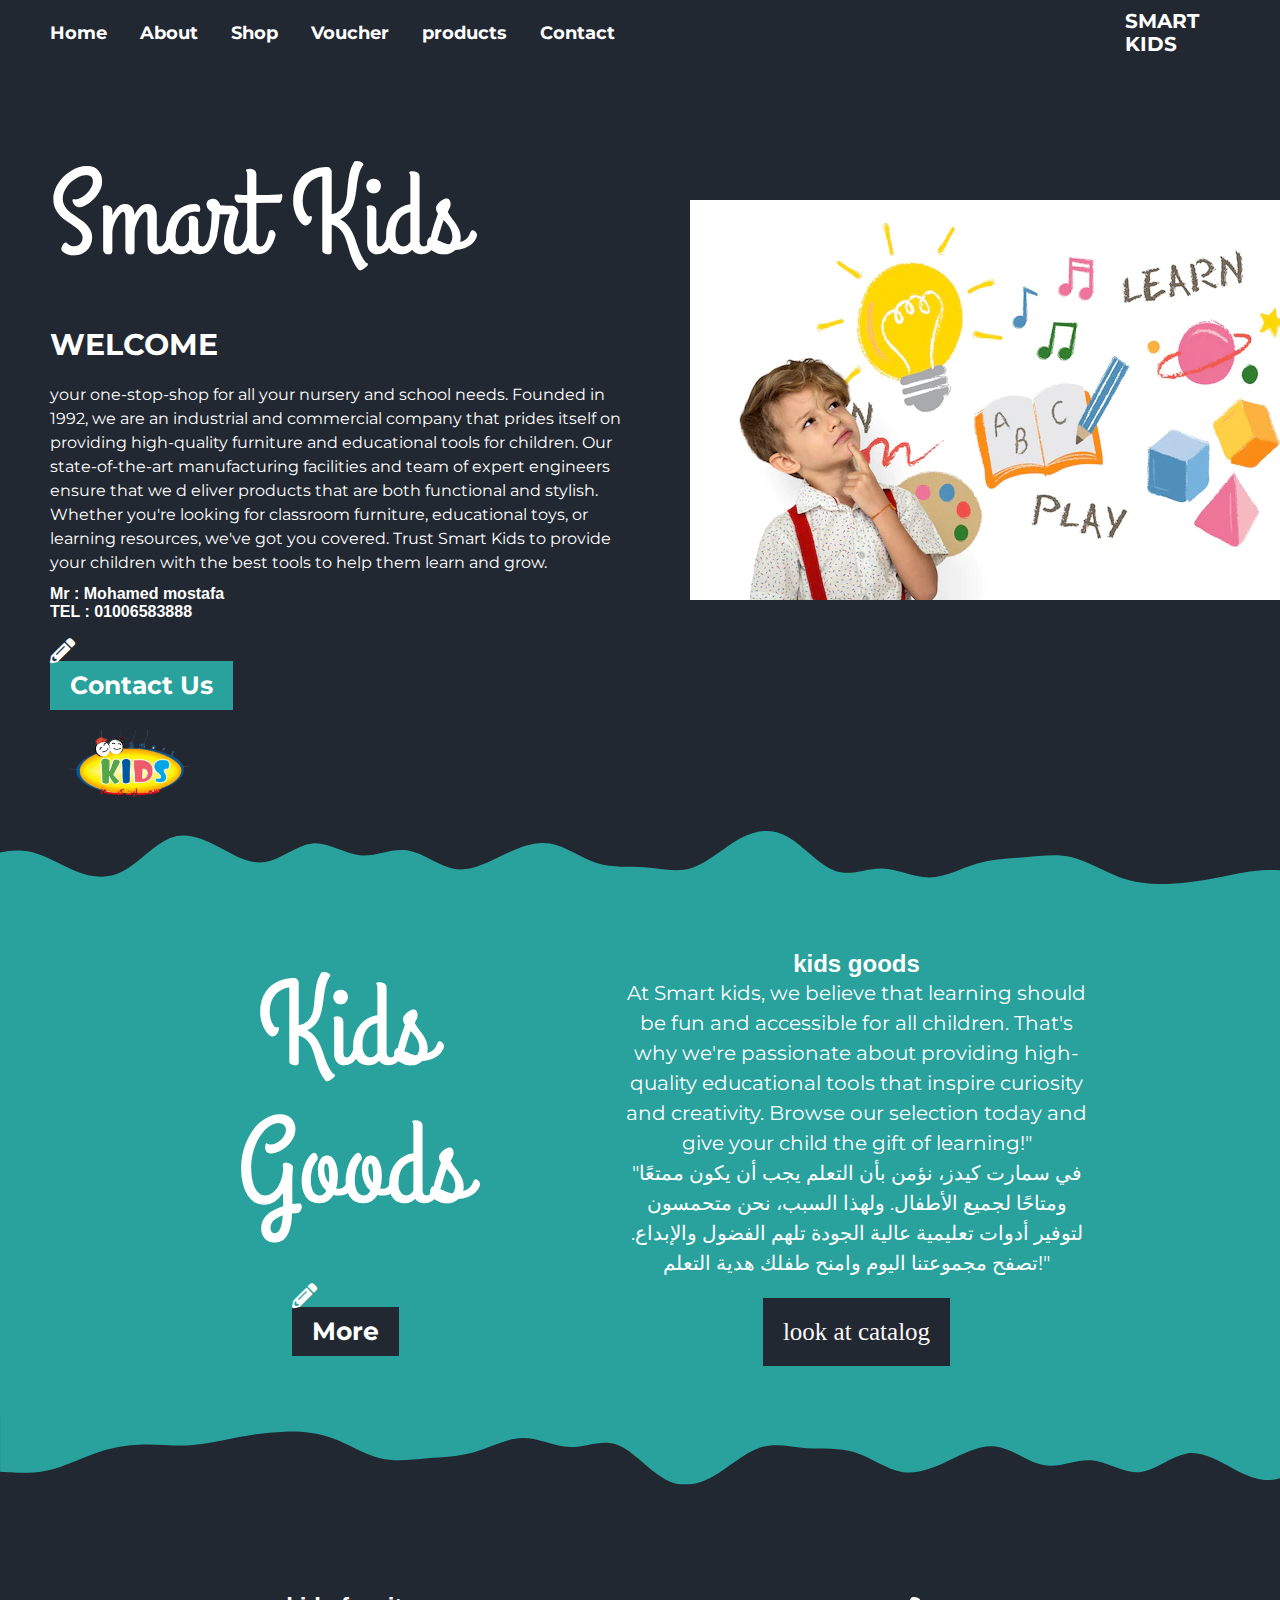
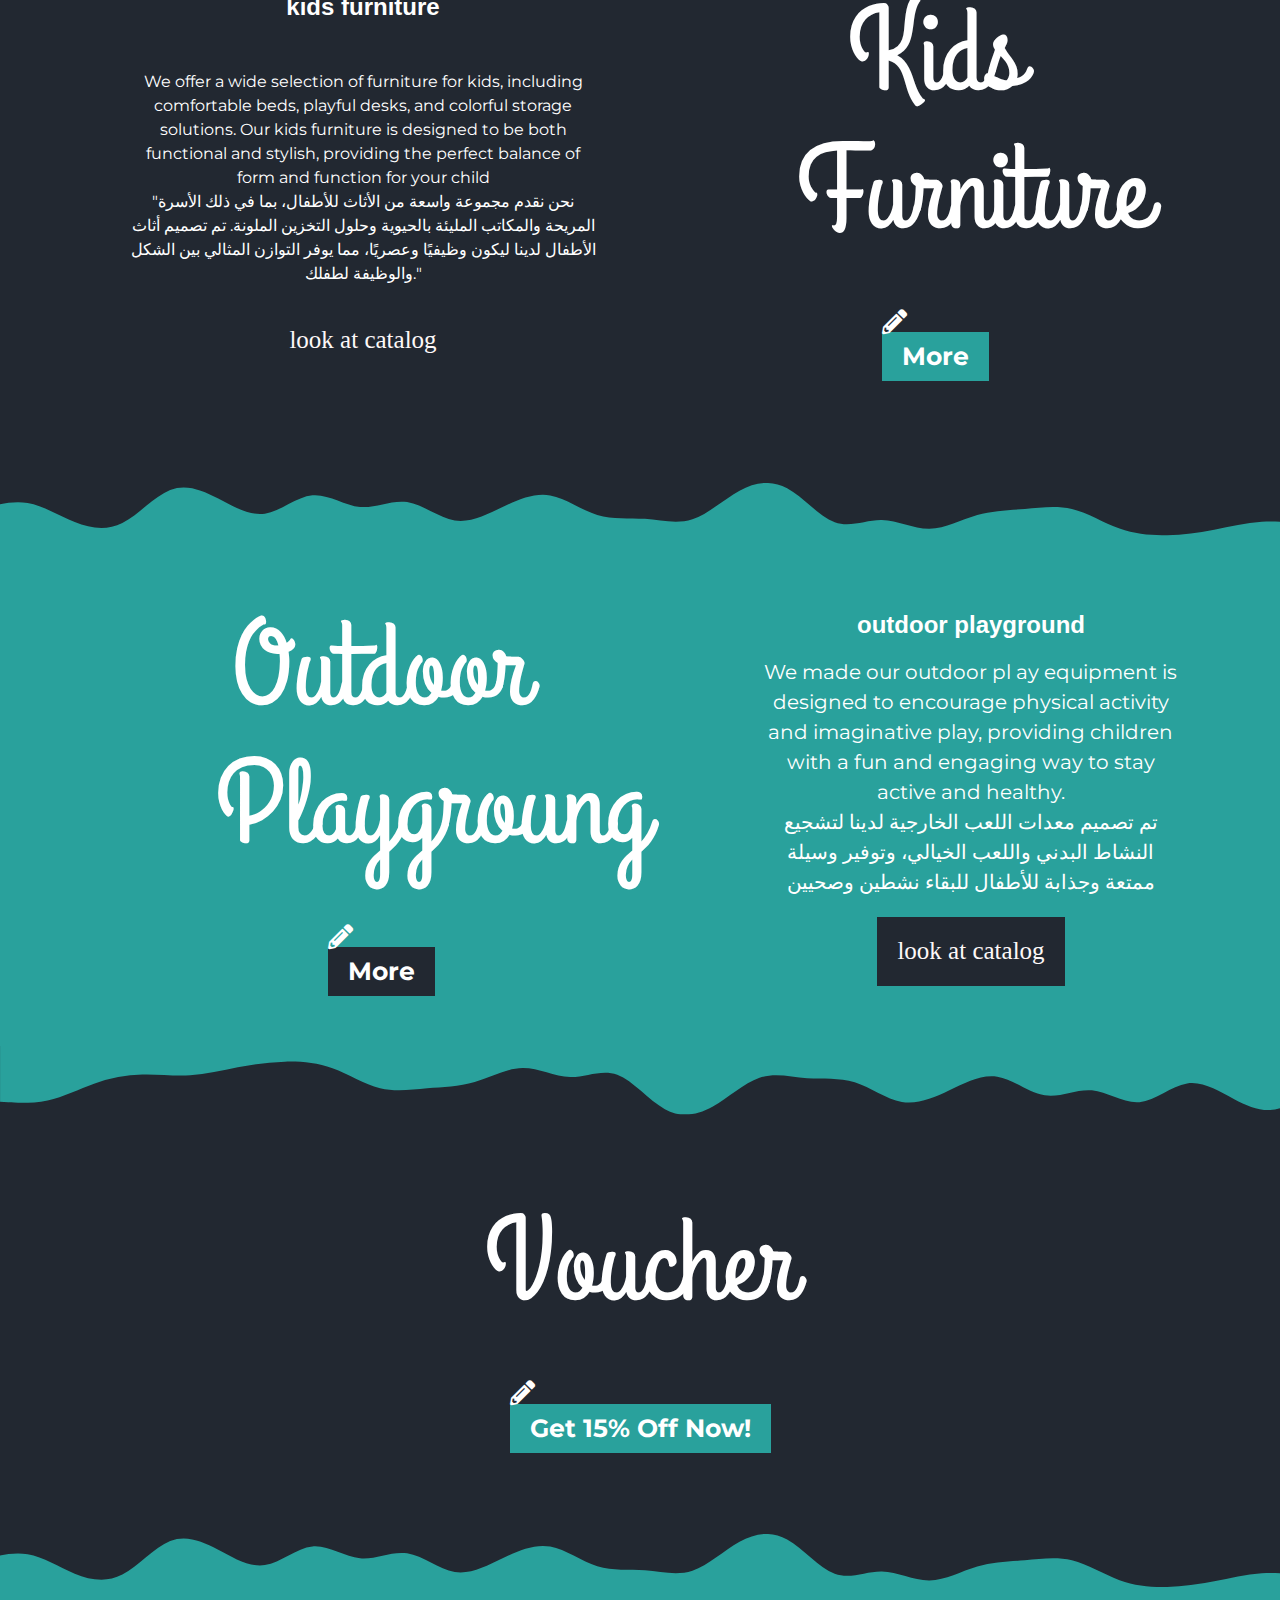
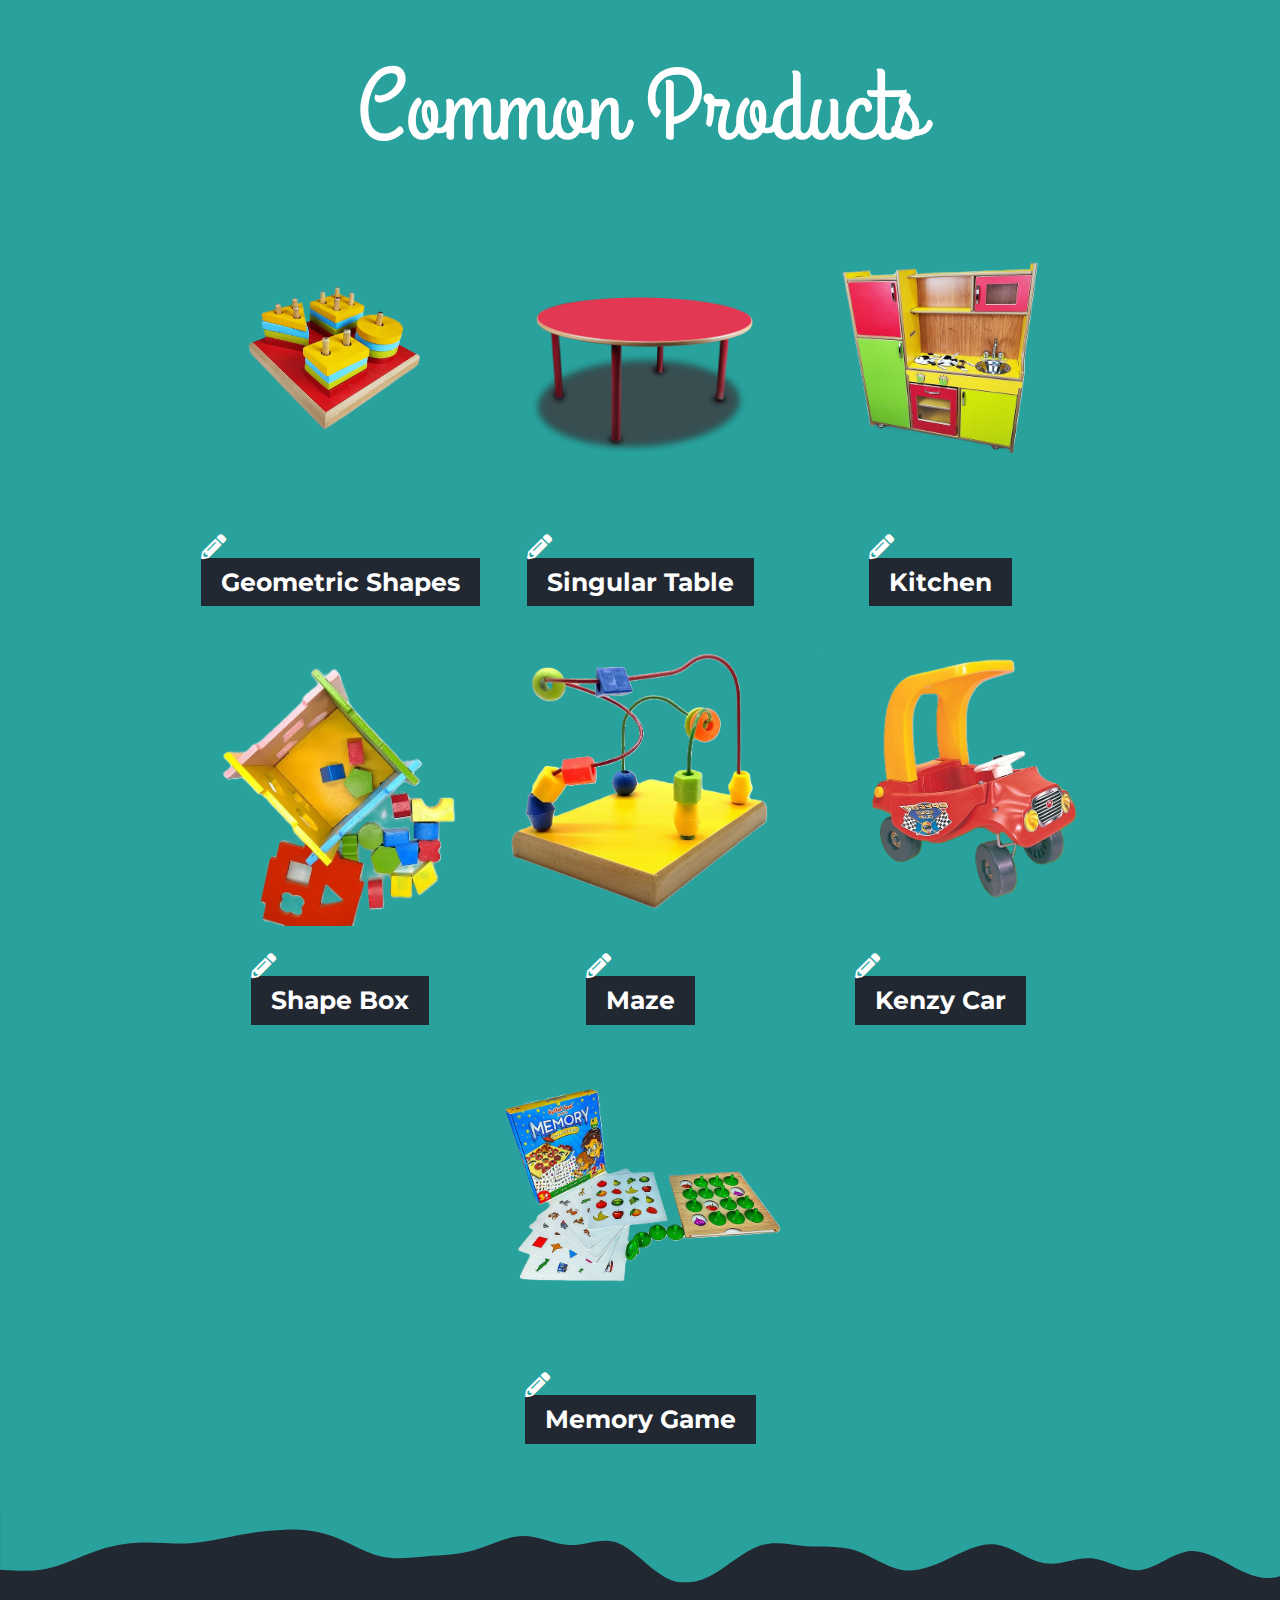
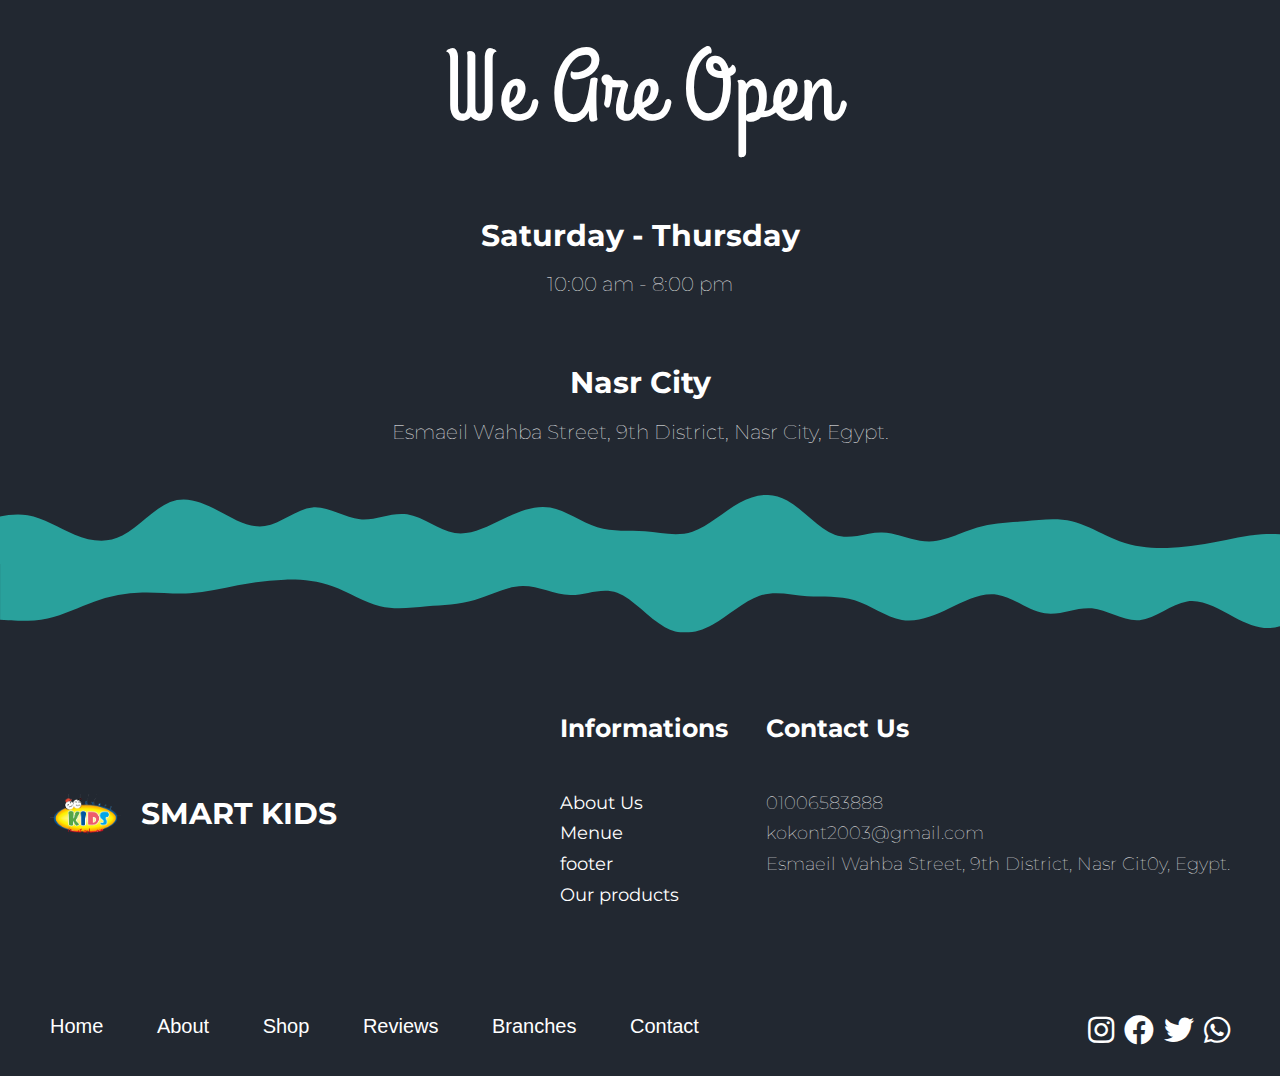
==== commit e33f8fd3: "Update index.html" ====
--- a/index.html
+++ b/index.html
@@ -32,7 +32,7 @@
                     <li><a href="#branches">products</a></li>
                     <li><a href="#contact">Contact</a></li>
                 </ul>
-                <a href="#" class="logo"> <img src="images/i.png" alt> smart kids</a>
+                <a href="#" class="logo"> <img src="" alt> smart kids</a>
             </div>
         </div>
         <!-- End Header -->
@@ -358,4 +358,4 @@
         <script src="./js/script.js"></script>
     </body>
 
-</html>+</html>
--- a/css/style.css
+++ b/css/style.css
@@ -619,7 +619,7 @@
     width: 100%;
     height: 400px;
     overflow: hidden;
-    margin-left: 54%;
+    margin-left: 50%;
     display: block;
   }
   
@@ -1275,7 +1275,7 @@
 }
 
 .branches .content .img.two {
-    background-image: url("../images/trabizt\ ta5atob\ 2.png");
+    background-image: url("../images/اثاث/Picture13.png");
 }
 
 .branches .content .img.three {
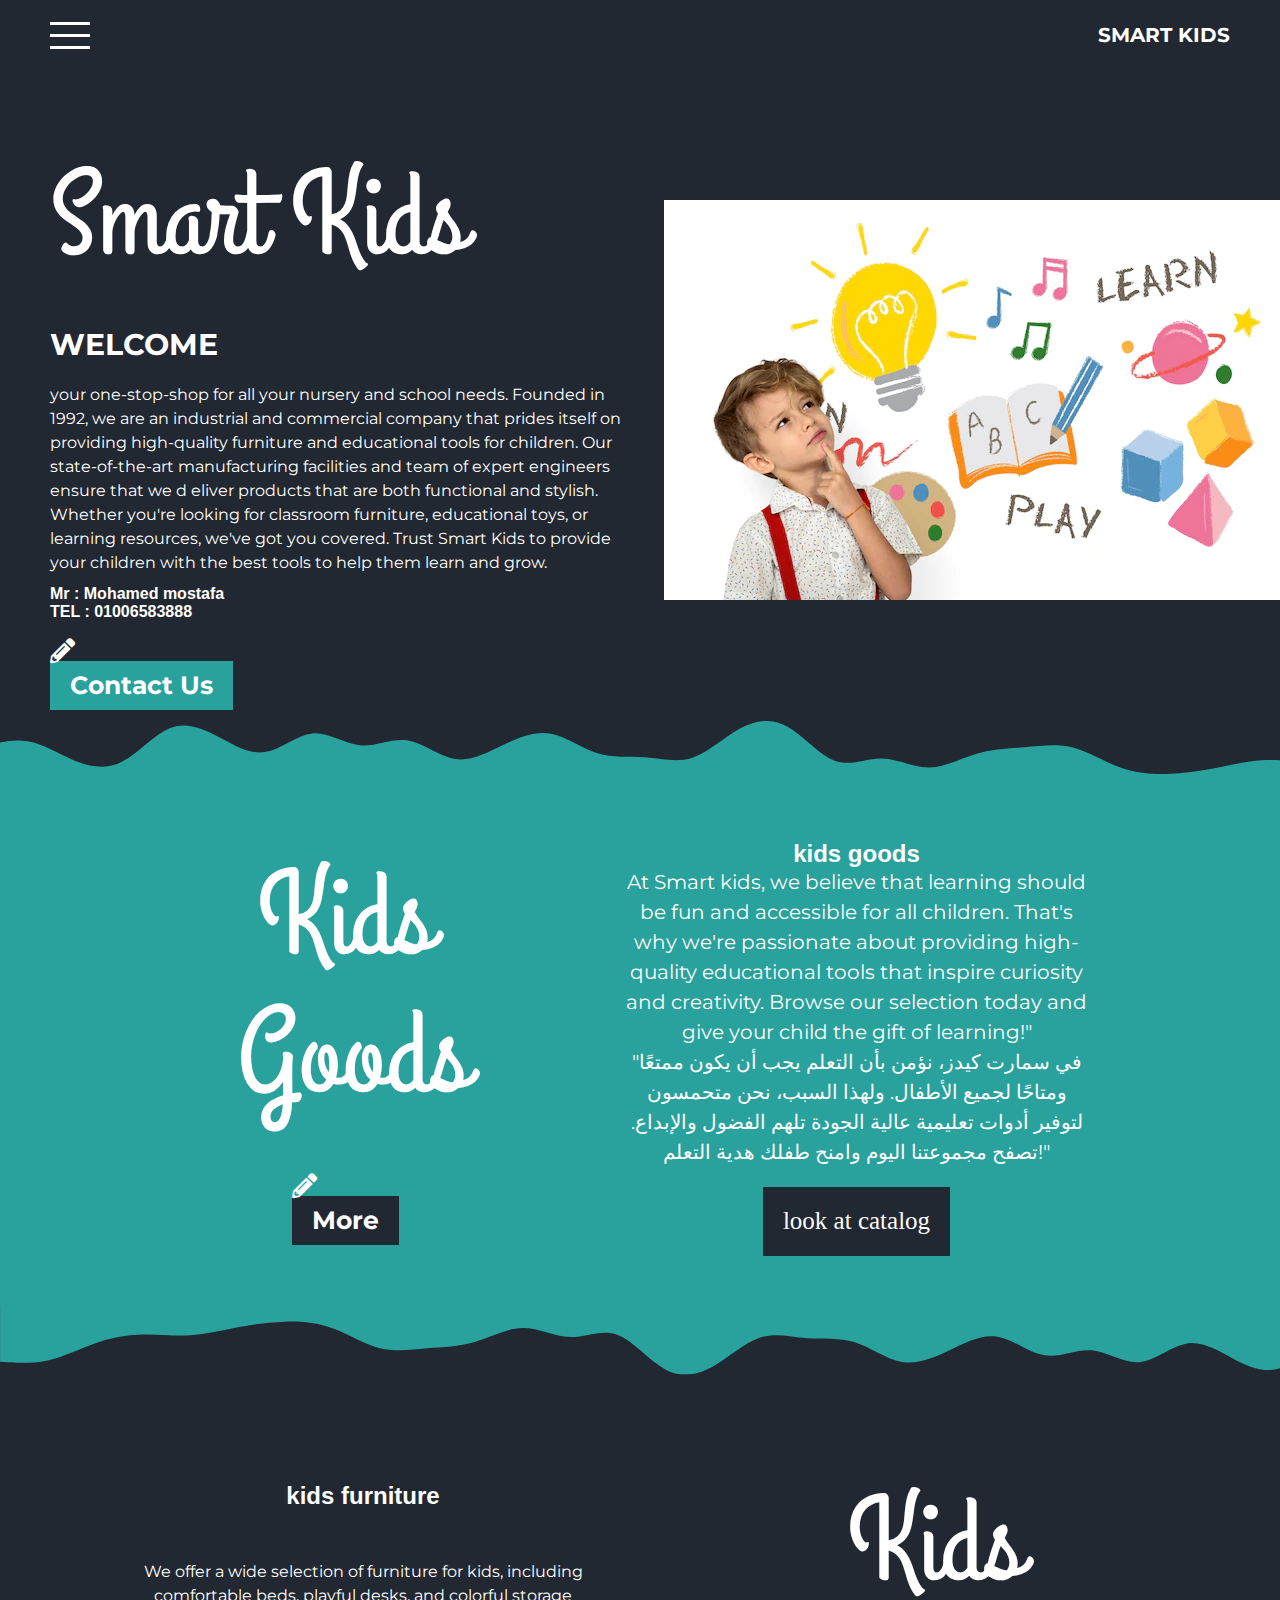
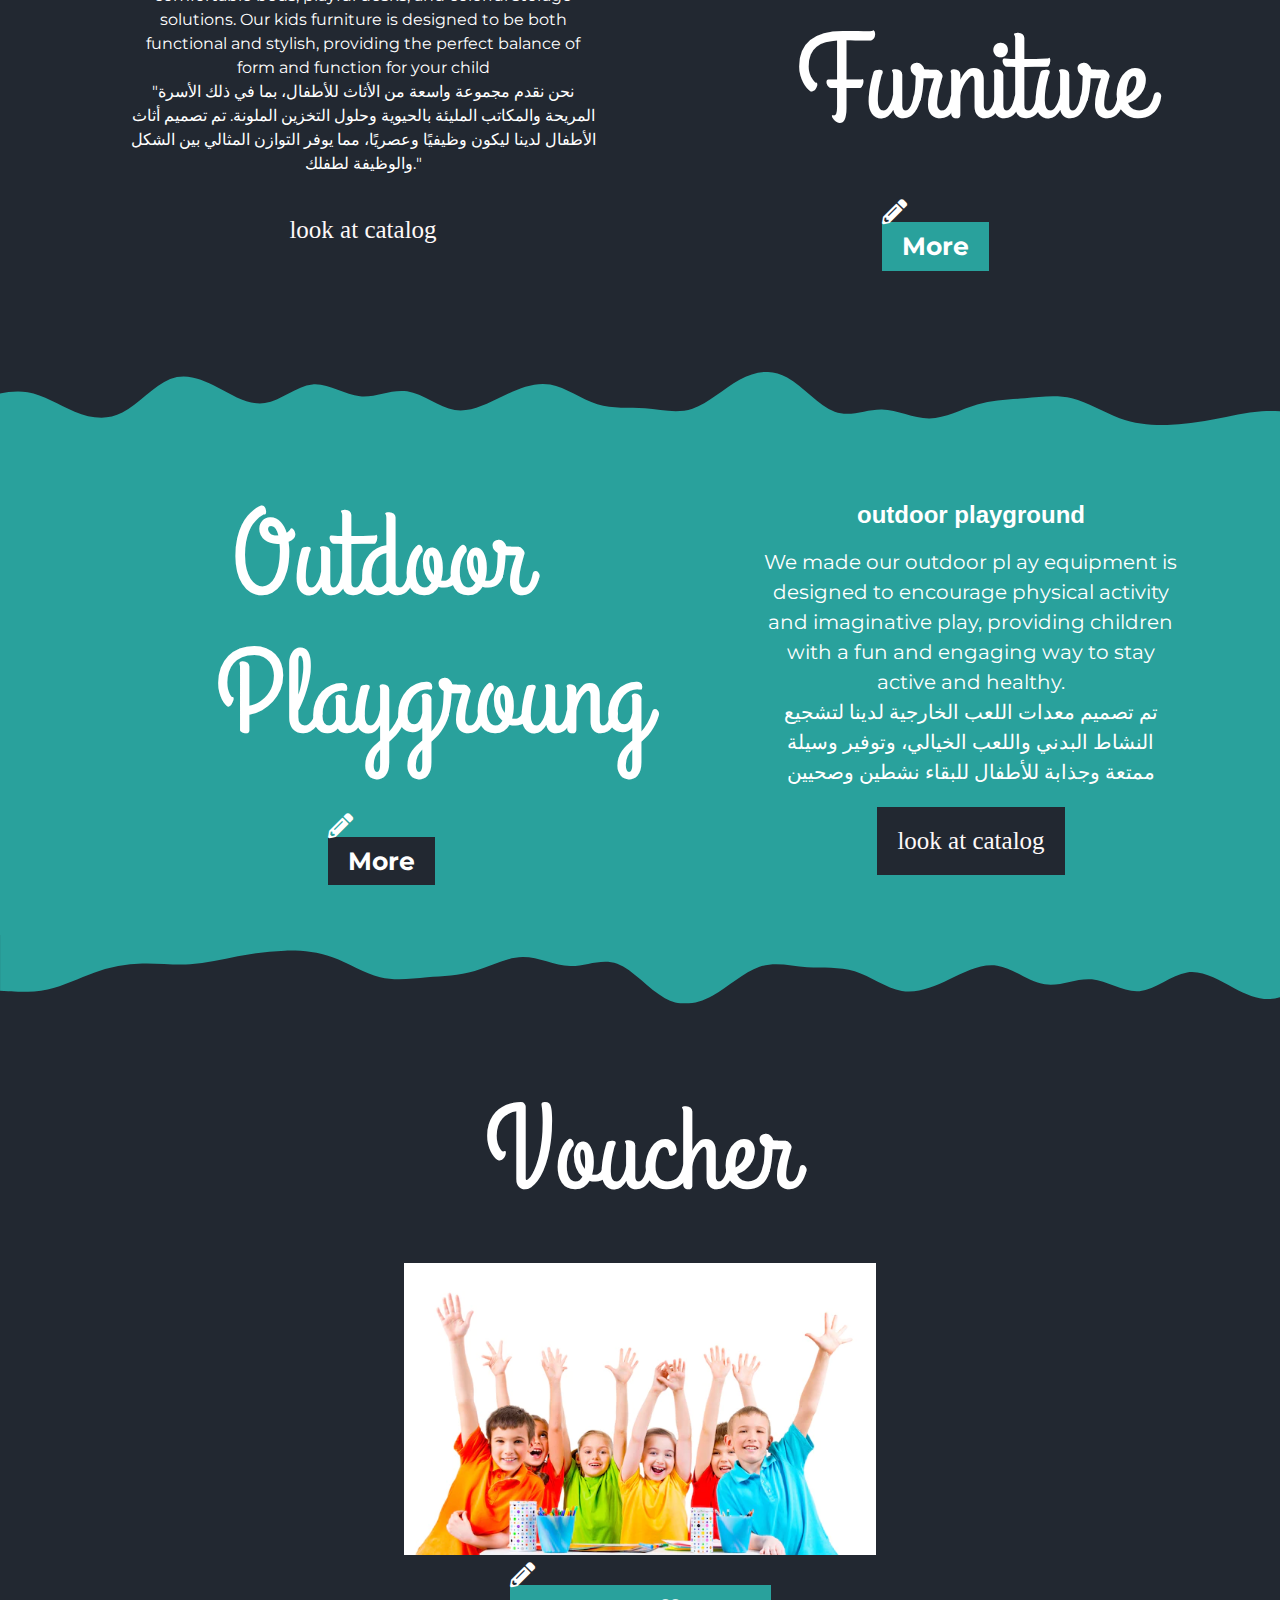
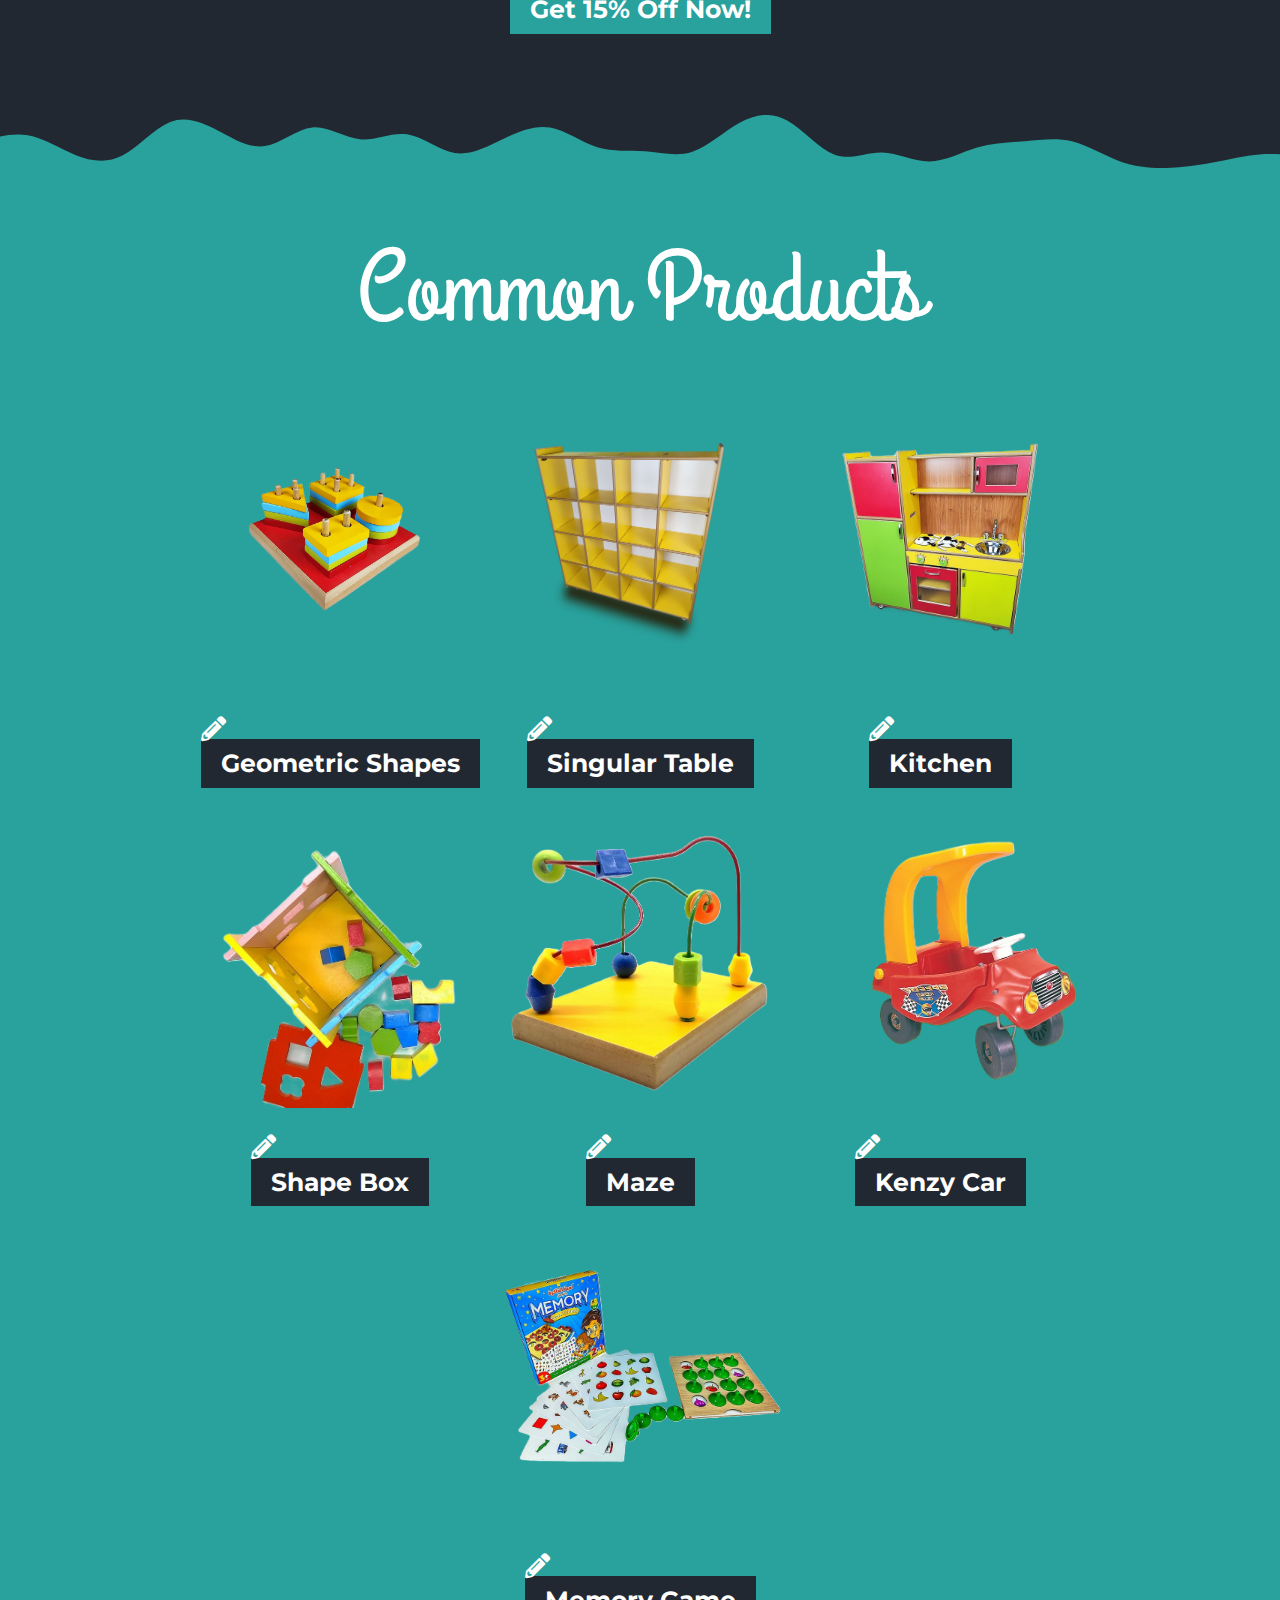
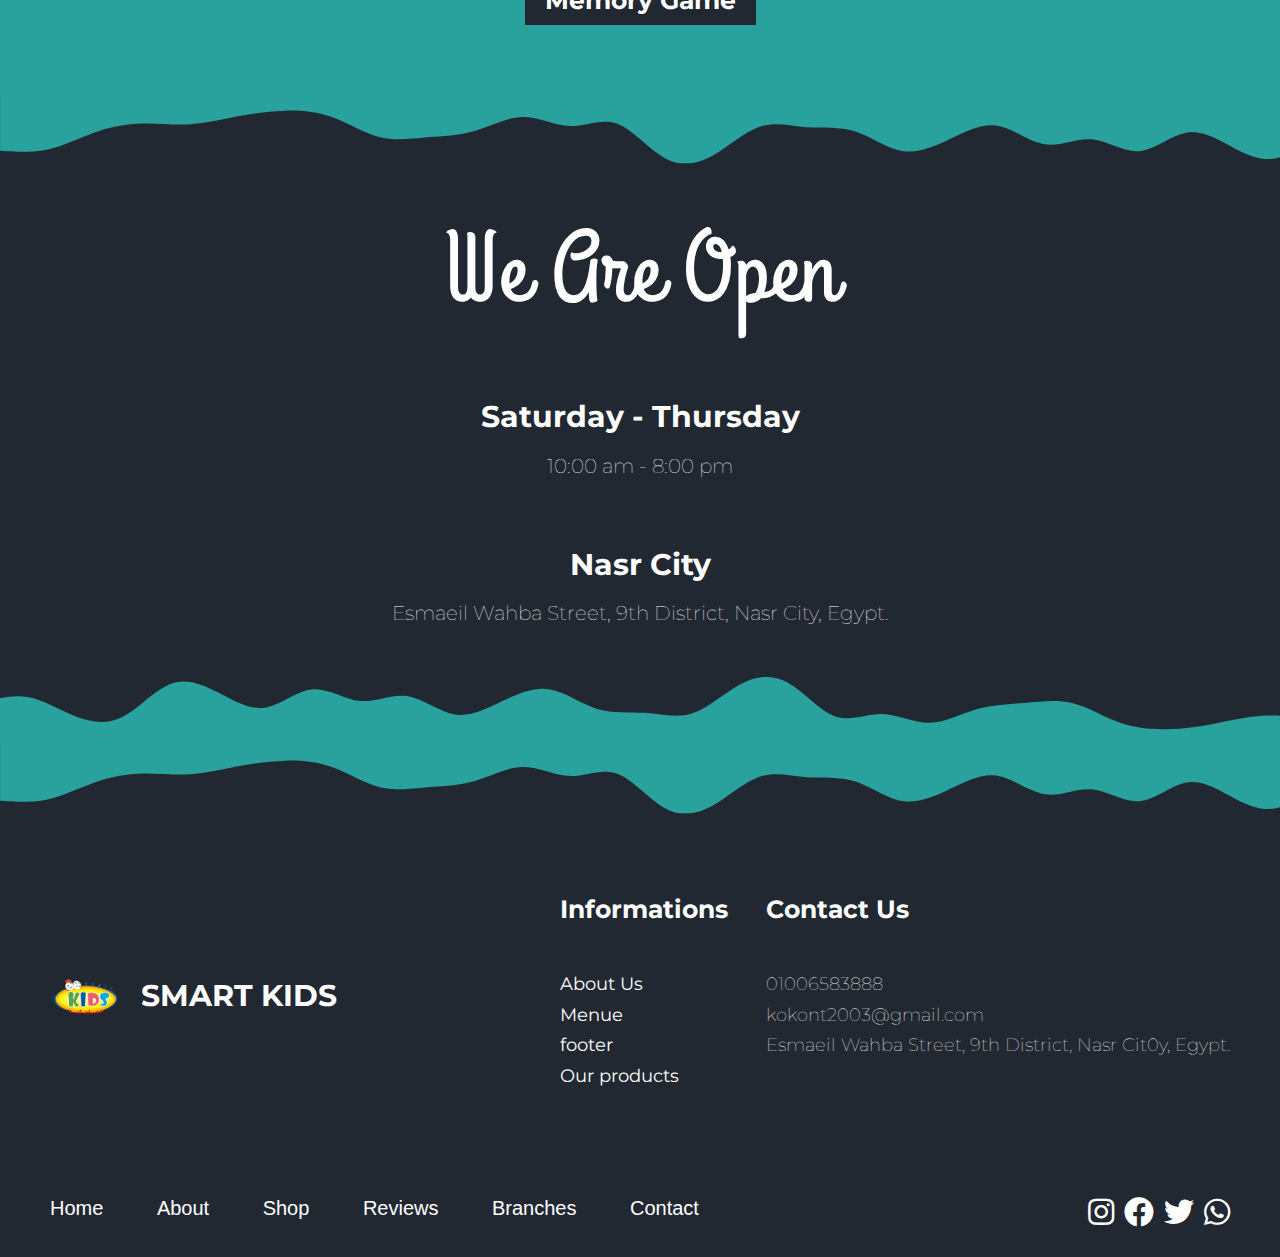
==== commit f4c12286: "Update index.html" ====
--- a/index.html
+++ b/index.html
@@ -54,9 +54,11 @@
                     <span></span>
                     <span></span>
                 </a>
-                <img class="logo2" src="images/i.png"> 
+                <img class="logo2" src=""> 
                 
+                <br><br><br><br>
                 <div class="slider-container">
+                   
                     <div class="slide" id="slide-1">
                       <img src="slider1.webp" alt="Slide 1">
                     </div>
@@ -71,10 +73,12 @@
                 
                 <img class="photo" src="./images/landing.png" alt>
             </div>
+            
             <img class="wave top" src="./images/wave.svg" alt>
         </div>
         <!-- End Landing -->
         <!-- Start Balck Coffee -->
+       
         <div class="black-coffee" id="shop">
             <div class="container">
                 <div class="left">
@@ -164,7 +168,7 @@
             <img class="wave top" src="./images/wave.svg" alt>
             <div class="container">
                 <h2 class="main-heading">voucher</h2>
-                <img src="smart kids/smartkids-main/img/salephoto.jpg" alt>
+                <img src="slider.webp" alt>
                 <a class="btn sec-color">Get 15% off now! <span></span>
                     <span></span>
                     <span></span>
--- a/css/style.css
+++ b/css/style.css
@@ -437,7 +437,7 @@
     z-index: 999;
 }
 
-@media only screen and (max-width: 900px) {
+@media only screen and (max-width: 1900px) {
     .header .toogle-menue {
         position: relative;
         width: 40px;
@@ -517,7 +517,6 @@
         -webkit-transition: 0.3s;
         -o-transition: 0.3s;
         transition: 0.3s;
-
     }
 
     .header .container.active .links {
@@ -573,9 +572,9 @@
     color: var(--sec-color);
 }
 
-@media only screen and (max-width: 600px) {
+@media only screen and (max-width: 788PX) {
     .header .container .logo {
-        font-size: 15px;
+      display: none;
     }
 
     .header .container .logo img {
@@ -587,17 +586,16 @@
 
 /* Start Landing */
 .landing {
-    height: calc(100vh - var(--header-height));
+    
     background-color: var(--main-color);
     position: relative;
     overflow: hidden;
-    padding-top: 70px   ;
+    padding-top: 70px;
 }
 
 .landing .text {
     width: 50%;
 }
-
 
 .landing .photo {
     position: absolute;
@@ -616,10 +614,10 @@
 
 .slider-container {
     position: relative;
-    width: 100%;
+    width: 70%;
     height: 400px;
     overflow: hidden;
-    margin-left: 50%;
+    margin-left: 48%;
     display: block;
   }
   
@@ -641,7 +639,8 @@
 
 @media only screen and (max-width: 992px) {
     .slider-container{
-        display: none;
+        width: 50%;
+    height: 400px;
     }
     .landing .photo {
         width: 50%;
@@ -656,6 +655,9 @@
         text-align: center;
     }
 
+    .slider-container{
+     display: none;
+    }
     .landing .text {
         width: 100%;
         margin-left: auto;
@@ -1275,7 +1277,7 @@
 }
 
 .branches .content .img.two {
-    background-image: url("../images/اثاث/Picture13.png");
+    background-image: url("../images/اثاث/Picture21.png");
 }
 
 .branches .content .img.three {
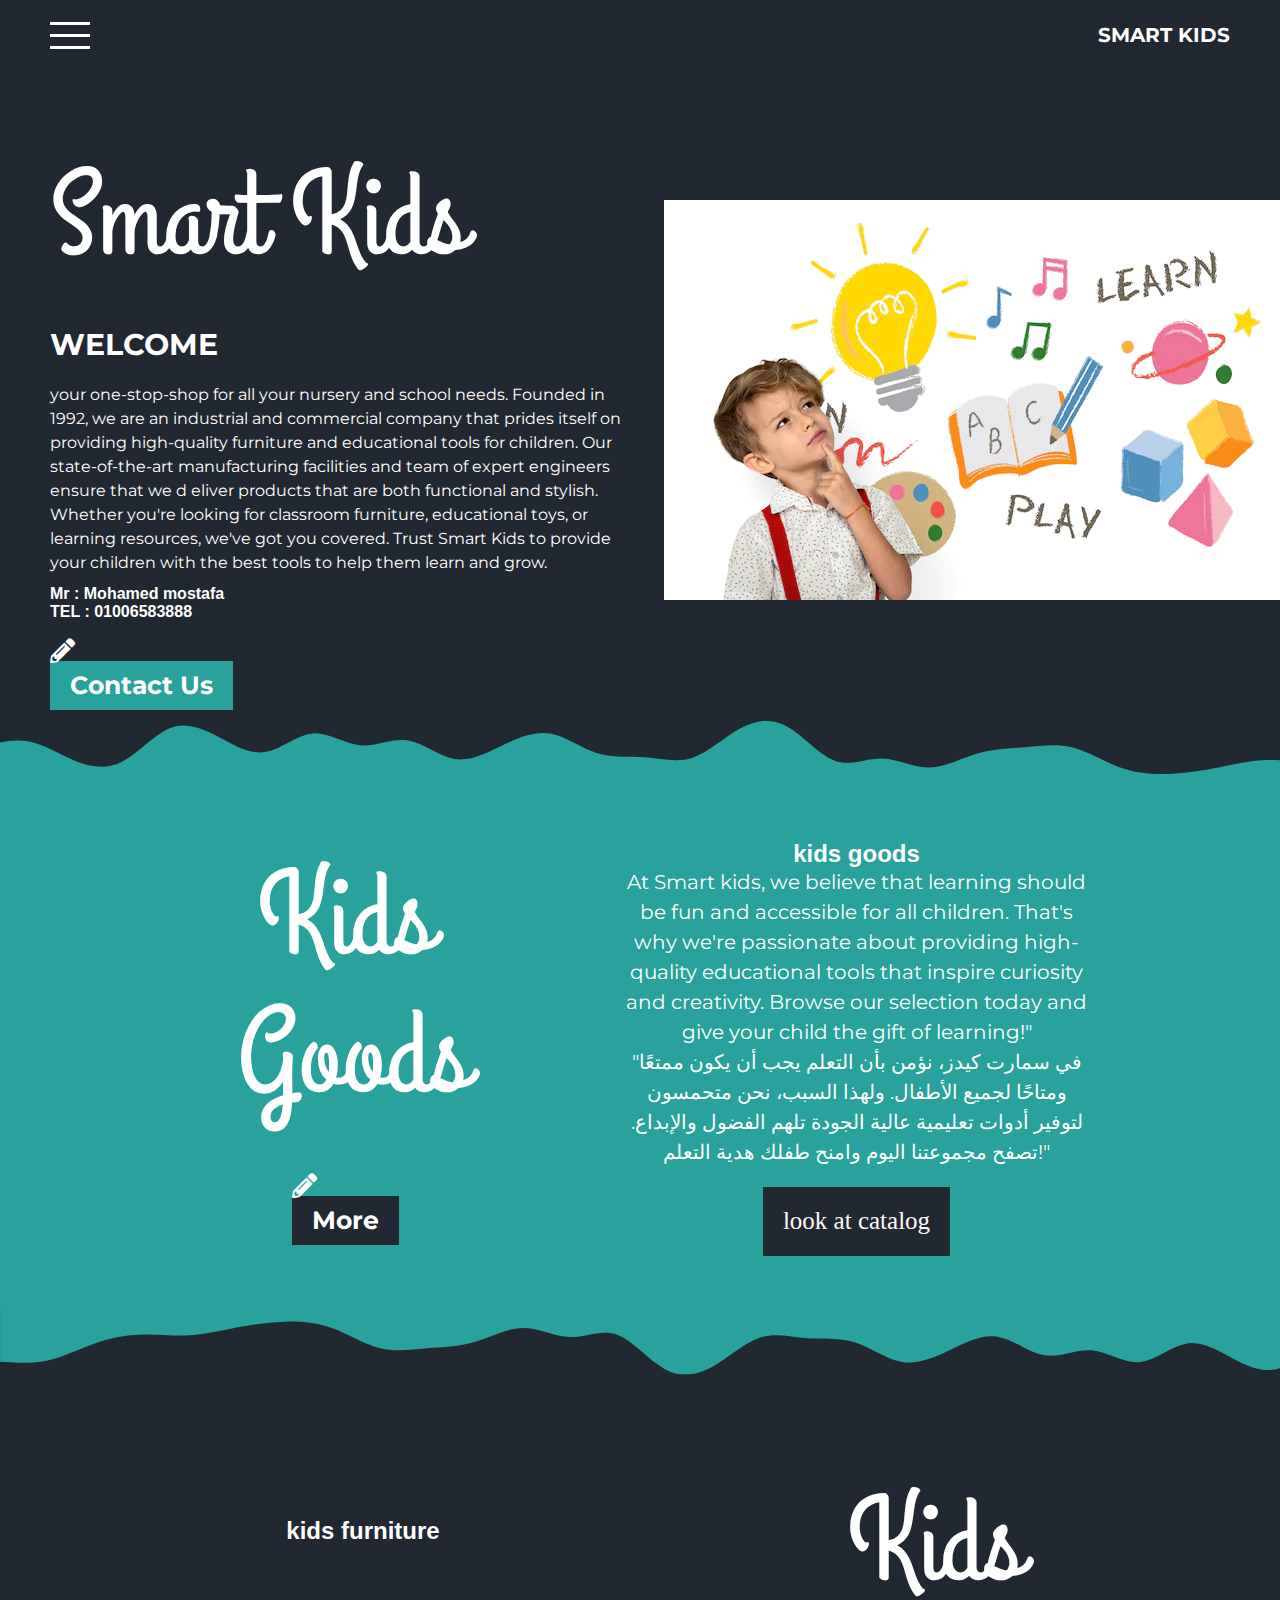
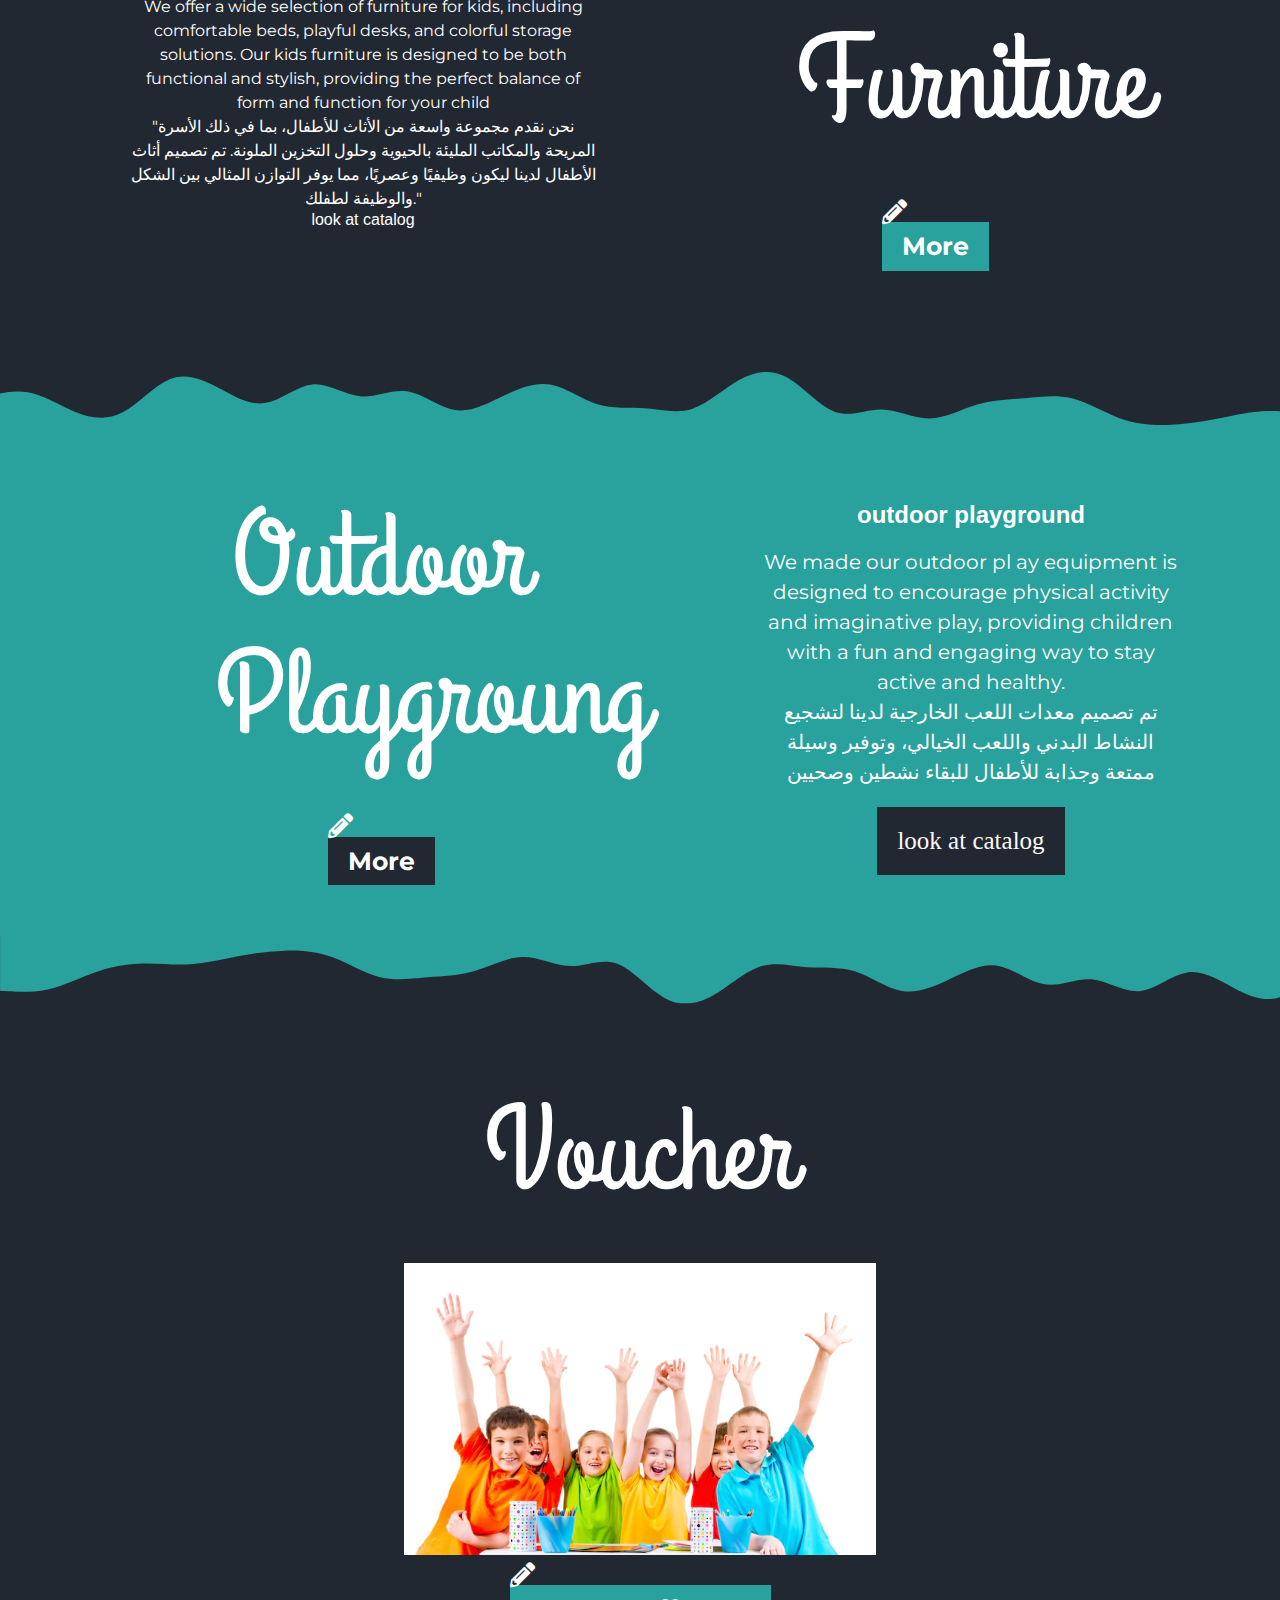
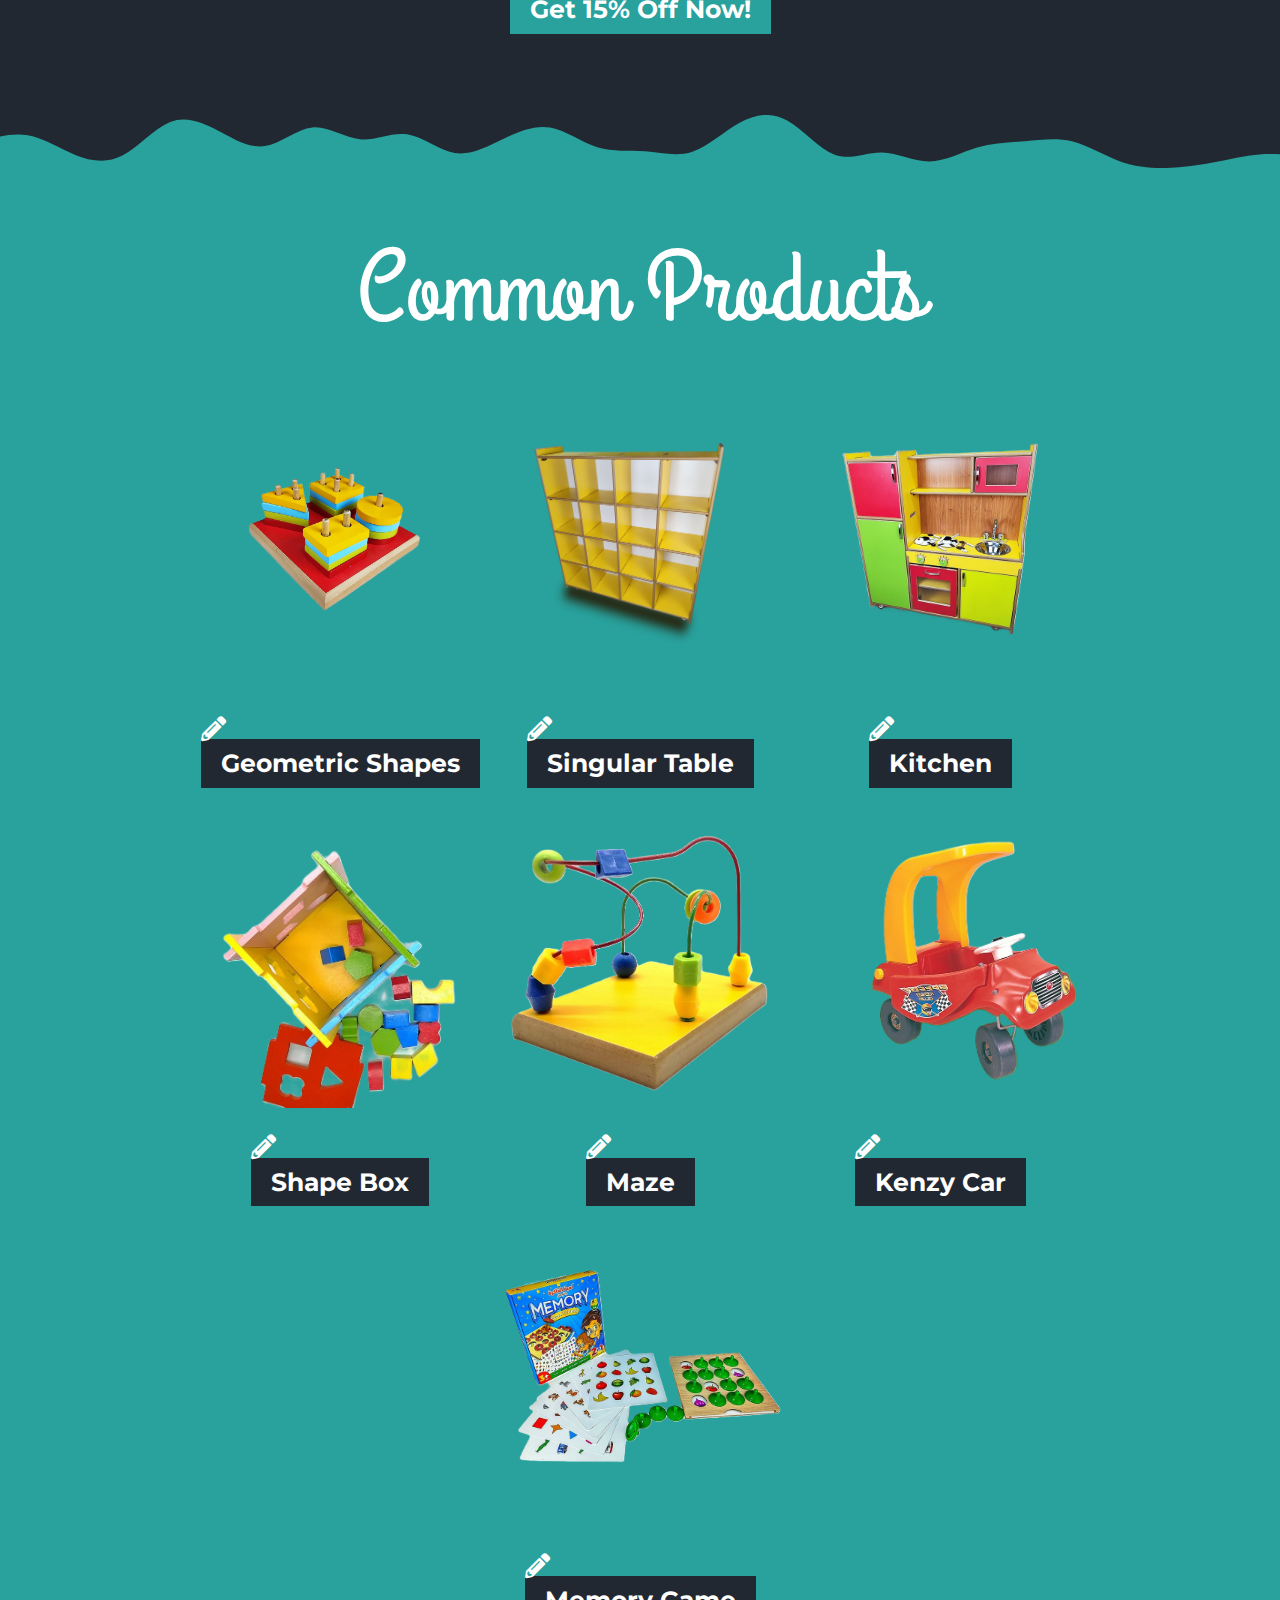
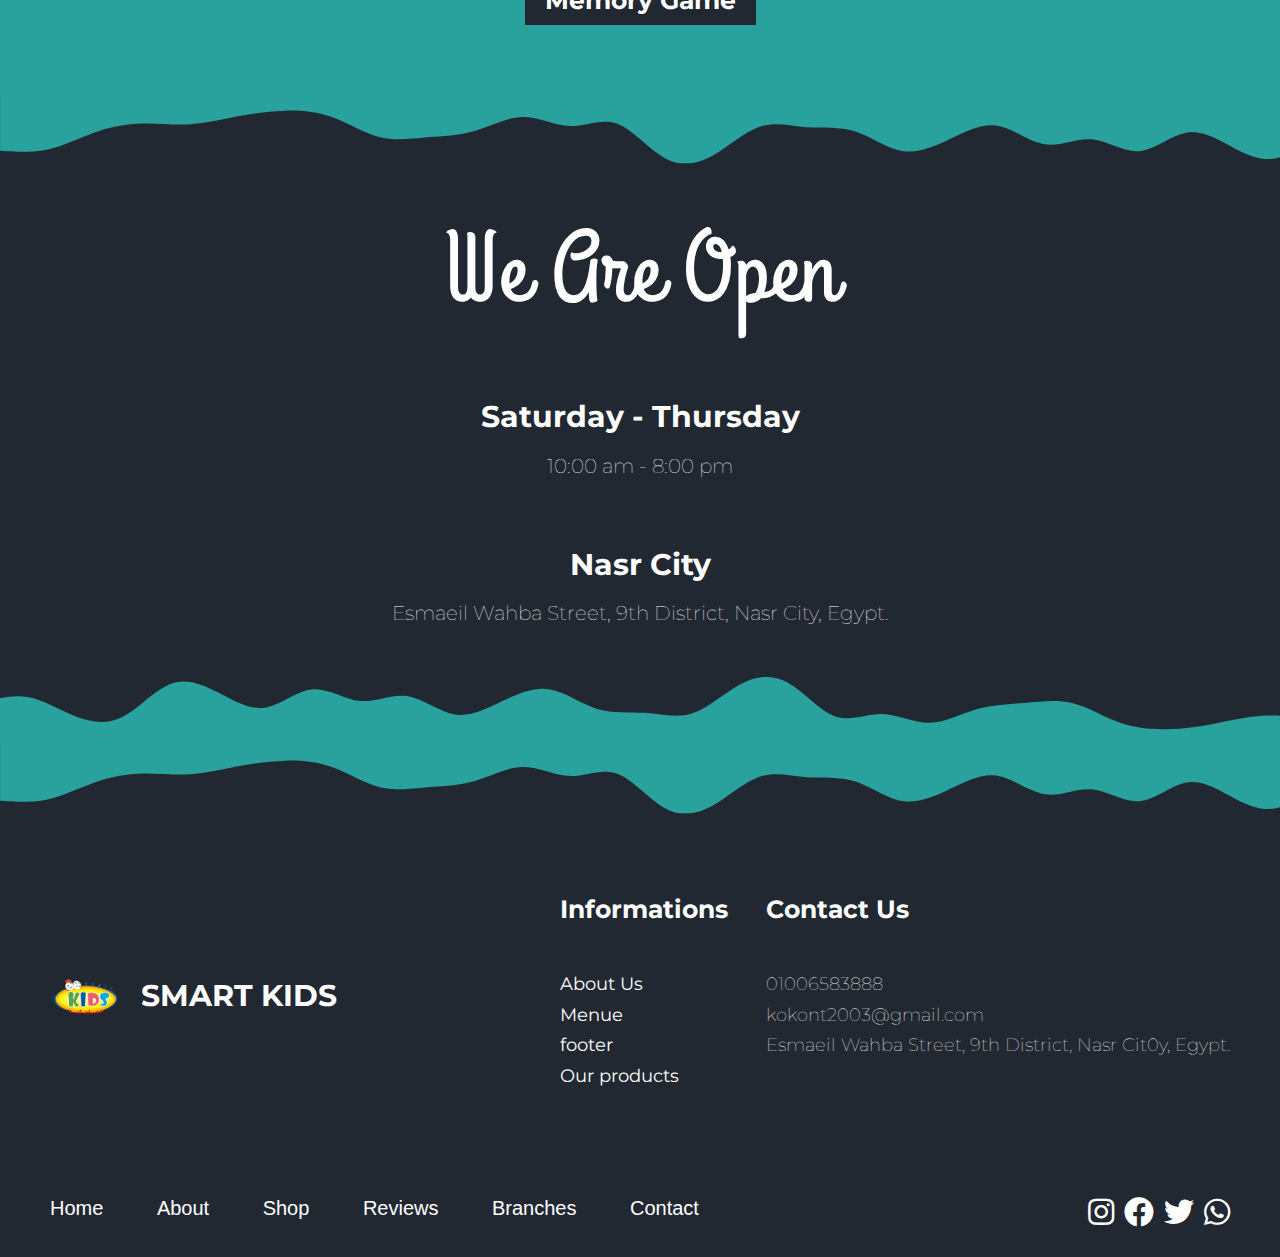
==== commit 21f15ba8: "Update index.html" ====
--- a/index.html
+++ b/index.html
@@ -128,7 +128,7 @@
 
 
                     </p>
-                        <a href="https://drive.google.com/file/d/1RZOlcLW_BNAa9fKy_Tj-iD8TSJ9yM1sc/view" class="catalog_botton"> look at catalog</a>
+                        <a href="https://drive.google.com/file/d/1RZOlcLW_BNAa9fKy_Tj-iD8TSJ9yM1sc/view" class="catalog_botton2"> look at catalog</a>
                 </div>
             </div>
         </div>
